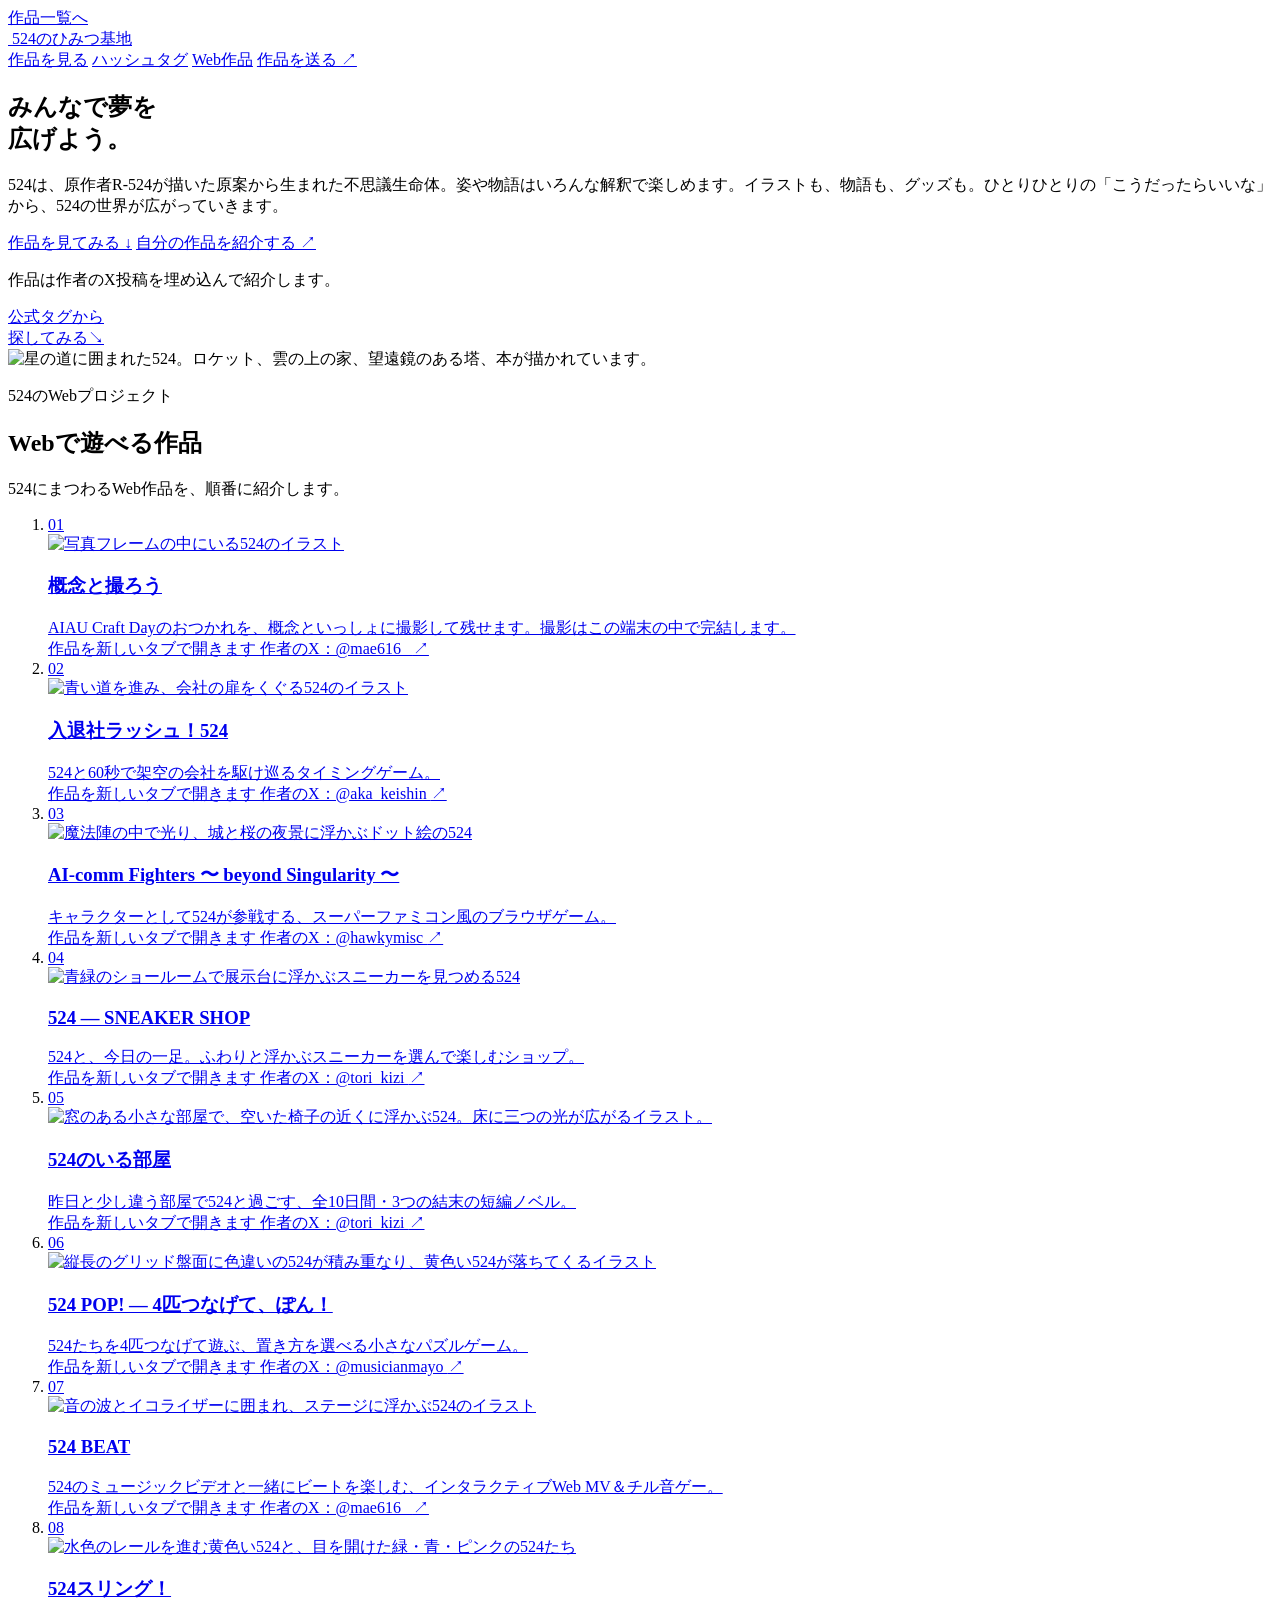
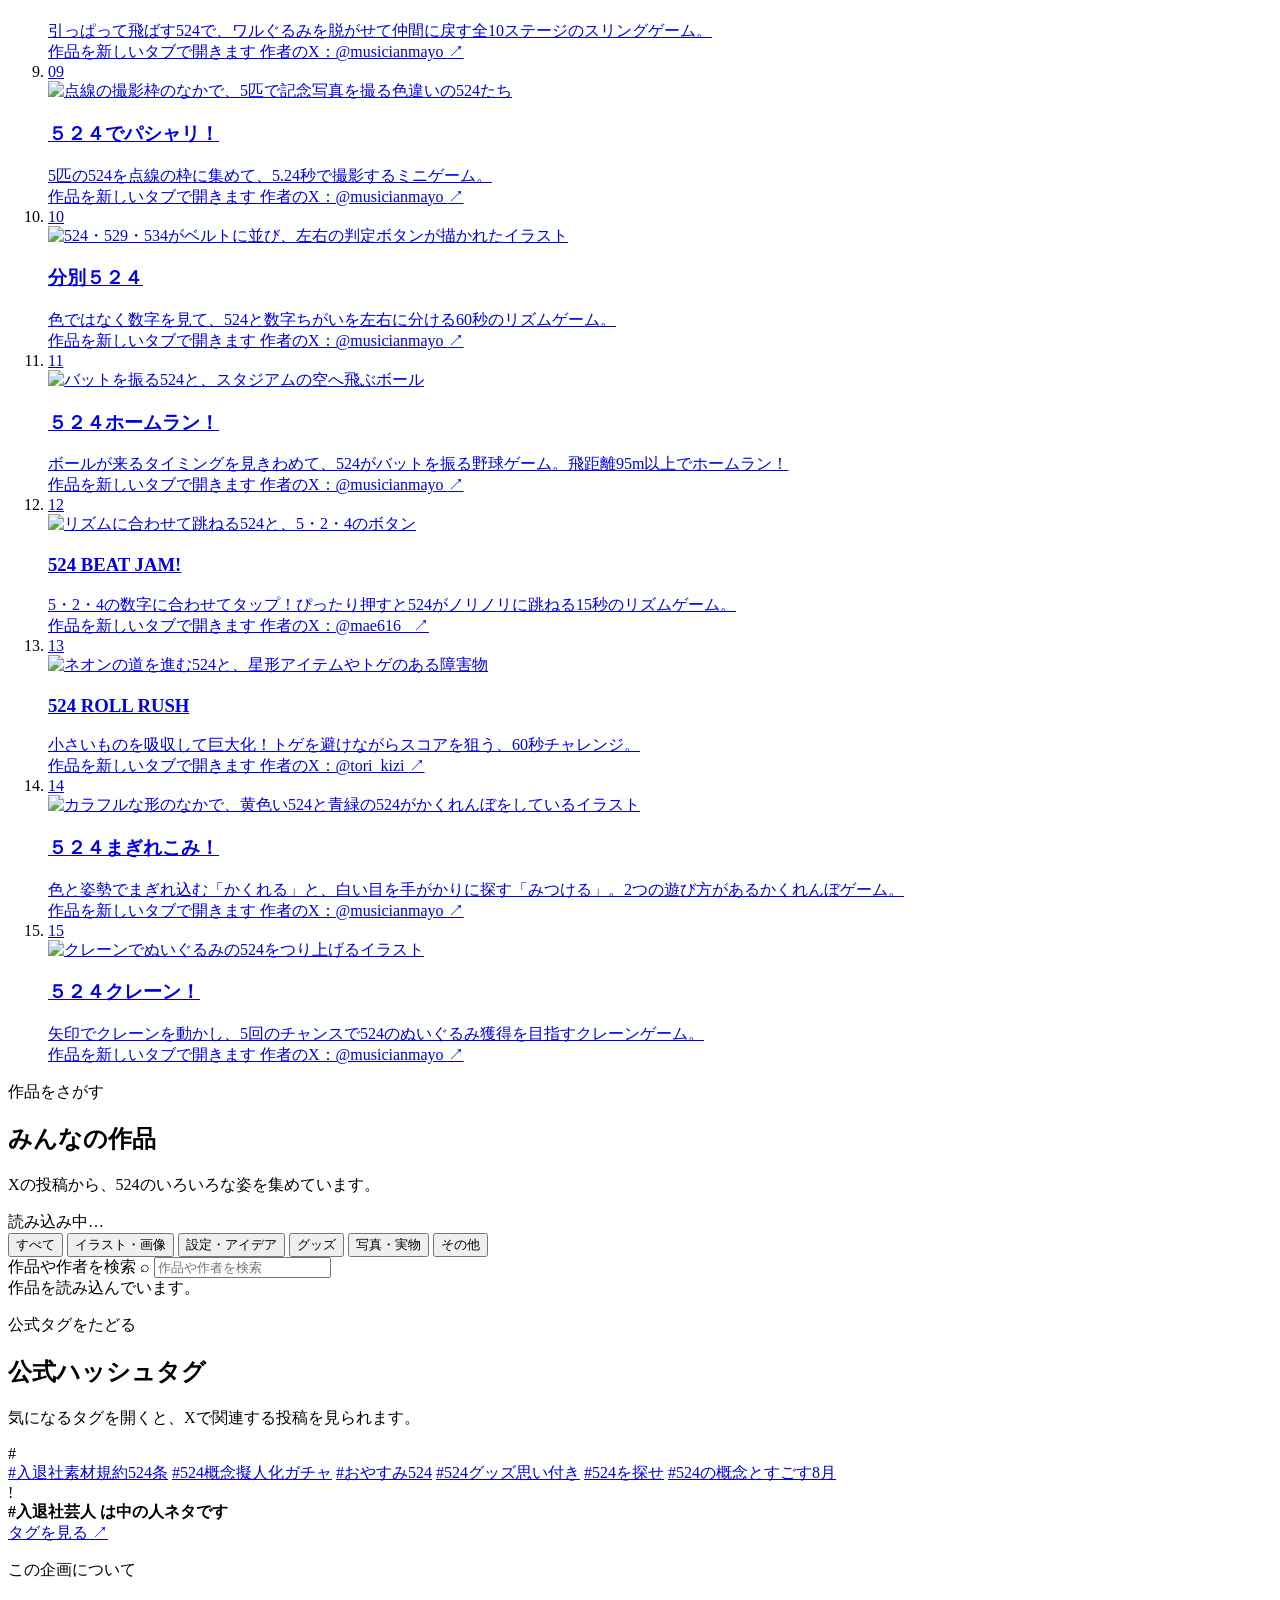
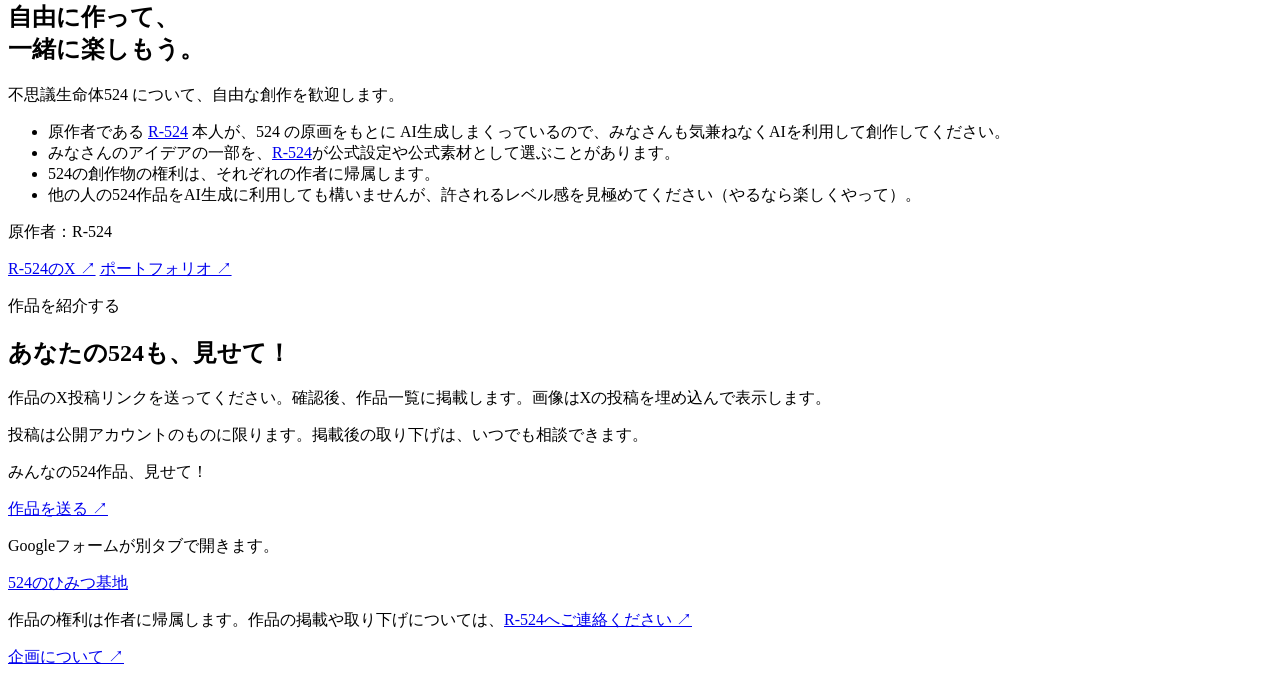
==== site/index.html @ d1b77f39 "Publish all 121 works and render official X embeds" ====
<!doctype html>
<html lang="ja">
  <head>
    <meta charset="utf-8" />
    <meta name="viewport" content="width=device-width, initial-scale=1" />
    <meta name="theme-color" content="#fff9ed" />
    <meta name="description" content="524のひみつ基地。みんなの創作やアイデアが集まり、524の世界が広がる場所です。" />
    <meta property="og:type" content="website" />
    <meta property="og:site_name" content="524のひみつ基地" />
    <meta property="og:title" content="524のひみつ基地" />
    <meta property="og:description" content="524のひみつ基地。みんなの創作やアイデアが集まり、524の世界が広がる場所です。" />
    <meta property="og:url" content="https://524-open-character-project.pages.dev/" />
    <meta property="og:image" content="https://524-open-character-project.pages.dev/assets/og-524-dreams-left-space-no-frame.png" />
    <meta property="og:image:type" content="image/png" />
    <meta property="og:image:width" content="1734" />
    <meta property="og:image:height" content="907" />
    <meta property="og:image:alt" content="左側に星の道と524、夢の小物を集め、右側に水色の余白をあけた横長のイラスト。" />
    <meta name="twitter:card" content="summary_large_image" />
    <meta name="twitter:title" content="524のひみつ基地" />
    <meta name="twitter:description" content="524のひみつ基地。みんなの創作やアイデアが集まり、524の世界が広がる場所です。" />
    <meta name="twitter:image" content="https://524-open-character-project.pages.dev/assets/og-524-dreams-left-space-no-frame.png" />
    <meta name="twitter:image:alt" content="左側に星の道と524、夢の小物を集め、右側に水色の余白をあけた横長のイラスト。" />
    <title>524のひみつ基地</title>
    <link rel="icon" type="image/png" href="/assets/favicon-524.png" />
    <link rel="preconnect" href="https://platform.twitter.com" />
    <link rel="stylesheet" href="/styles.css?v=x-embeds-20261120" />
    <script src="/app.js?v=community-works-embeds-20261120" defer></script>
  </head>
  <body>
    <a class="skip-link" href="#works">作品一覧へ</a>
    <header class="site-header">
      <a class="brand" href="#top" aria-label="524のひみつ基地 トップ">
        <img class="brand-icon" src="/assets/favicon-524.png" alt="" />
        <span class="brand-name">524のひみつ基地</span>
      </a>
      <nav class="main-nav" aria-label="メインナビゲーション">
        <a href="#works">作品を見る</a>
        <a href="#hashtags">ハッシュタグ</a>
        <a href="#projects">Web作品</a>
        <a class="nav-submit" href="#submit">作品を送る <span aria-hidden="true">↗</span></a>
      </nav>
    </header>

    <main id="top">
      <section class="hero" aria-labelledby="hero-title">
        <div class="hero-copy">
          <h1 id="hero-title">みんなで夢を<br /><span>広げよう。</span></h1>
          <p class="hero-intro">524は、原作者R-524が描いた原案から生まれた不思議生命体。姿や物語はいろんな解釈で楽しめます。イラストも、物語も、グッズも。ひとりひとりの「こうだったらいいな」から、524の世界が広がっていきます。</p>
          <div class="hero-actions">
            <a class="button button-primary" href="#works">作品を見てみる <span aria-hidden="true">↓</span></a>
            <a class="text-link" href="#submit">自分の作品を紹介する <span aria-hidden="true">↗</span></a>
          </div>
          <p class="hero-footnote">作品は作者のX投稿を埋め込んで紹介します。</p>
          <a class="hero-sticker" href="#hashtags"><span>公式タグから<br />探してみる</span><span class="sticker-arrow" aria-hidden="true">↘</span></a>
        </div>
        <div class="hero-art">
          <div class="art-frame"><img src="/assets/524-dreams.png" alt="星の道に囲まれた524。ロケット、雲の上の家、望遠鏡のある塔、本が描かれています。" /></div>
        </div>
      </section>

      <section class="project-section section-wrap" id="projects" aria-labelledby="projects-title">
        <div class="section-heading">
          <div>
            <p class="section-kicker">524のWebプロジェクト</p>
            <h2 id="projects-title">Webで遊べる作品</h2>
            <p class="section-description">524にまつわるWeb作品を、順番に紹介します。</p>
          </div>
        </div>
        <ol class="project-grid">
          <li>
            <article class="project-card">
              <a class="project-card-main" href="https://aiau-craft-day.vercel.app/" target="_blank" rel="noopener noreferrer">
                <span class="project-card-top"><span class="project-number" aria-hidden="true">01</span></span>
                <div class="project-card-photo">
                  <img class="project-card-image" src="/assets/project-card-01-concept-camera.png" width="1734" height="907" alt="写真フレームの中にいる524のイラスト" loading="lazy" decoding="async" />
                  <div class="project-card-label"><h3>概念と撮ろう</h3></div>
                </div>
                <div class="project-card-copy">
                  <span class="project-description">AIAU Craft Dayのおつかれを、概念といっしょに撮影して残せます。撮影はこの端末の中で完結します。</span>
                </div>
                <span class="visually-hidden">作品を新しいタブで開きます</span>
              </a>
              <a class="project-author" href="https://x.com/mae616_" target="_blank" rel="noopener noreferrer">作者のX：@mae616_ <span aria-hidden="true">↗</span></a>
            </article>
          </li>
          <li>
            <article class="project-card">
              <a class="project-card-main" href="https://nyutai-rush-524.aka-keishin.chatgpt.site/" target="_blank" rel="noopener noreferrer">
                <span class="project-card-top"><span class="project-number" aria-hidden="true">02</span></span>
                <div class="project-card-photo">
                  <img class="project-card-image" src="/assets/project-card-02-career-rush.png" width="1733" height="907" alt="青い道を進み、会社の扉をくぐる524のイラスト" loading="lazy" decoding="async" />
                  <div class="project-card-label"><h3>入退社ラッシュ！524</h3></div>
                </div>
                <div class="project-card-copy">
                  <span class="project-description">524と60秒で架空の会社を駆け巡るタイミングゲーム。</span>
                </div>
                <span class="visually-hidden">作品を新しいタブで開きます</span>
              </a>
              <a class="project-author" href="https://x.com/aka_keishin" target="_blank" rel="noopener noreferrer">作者のX：@aka_keishin <span aria-hidden="true">↗</span></a>
            </article>
          </li>
          <li>
            <article class="project-card">
              <a class="project-card-main" href="https://hawkymisc.github.io/ai-comm-fighters/" target="_blank" rel="noopener noreferrer">
                <span class="project-card-top"><span class="project-number" aria-hidden="true">03</span></span>
                <div class="project-card-photo">
                  <img class="project-card-image" src="/assets/project-card-03-ai-comm-fighters.png" width="1734" height="907" alt="魔法陣の中で光り、城と桜の夜景に浮かぶドット絵の524" loading="lazy" decoding="async" />
                  <div class="project-card-label"><h3>AI-comm Fighters 〜 beyond Singularity 〜</h3></div>
                </div>
                <div class="project-card-copy">
                  <span class="project-description">キャラクターとして524が参戦する、スーパーファミコン風のブラウザゲーム。</span>
                </div>
                <span class="visually-hidden">作品を新しいタブで開きます</span>
              </a>
              <a class="project-author" href="https://x.com/hawkymisc" target="_blank" rel="noopener noreferrer">作者のX：@hawkymisc <span aria-hidden="true">↗</span></a>
            </article>
          </li>
          <li>
            <article class="project-card">
              <a class="project-card-main" href="https://spacey-524-sneaker-shop.torikizi.chatgpt.site/" target="_blank" rel="noopener noreferrer">
                <span class="project-card-top"><span class="project-number" aria-hidden="true">04</span></span>
                <div class="project-card-photo">
                  <img class="project-card-image" src="/assets/project-card-04-sneaker-shop.png" width="1734" height="907" alt="青緑のショールームで展示台に浮かぶスニーカーを見つめる524" loading="lazy" decoding="async" />
                  <div class="project-card-label"><h3>524 — SNEAKER SHOP</h3></div>
                </div>
                <div class="project-card-copy">
                  <span class="project-description">524と、今日の一足。ふわりと浮かぶスニーカーを選んで楽しむショップ。</span>
                </div>
                <span class="visually-hidden">作品を新しいタブで開きます</span>
              </a>
              <a class="project-author" href="https://x.com/tori_kizi" target="_blank" rel="noopener noreferrer">作者のX：@tori_kizi <span aria-hidden="true">↗</span></a>
            </article>
          </li>
          <li>
            <article class="project-card">
              <a class="project-card-main" href="https://room-524.torikizi.chatgpt.site/" target="_blank" rel="noopener noreferrer">
                <span class="project-card-top"><span class="project-number" aria-hidden="true">05</span></span>
                <div class="project-card-photo">
                  <img class="project-card-image" src="/assets/project-card-05-room-524.png" width="1734" height="907" alt="窓のある小さな部屋で、空いた椅子の近くに浮かぶ524。床に三つの光が広がるイラスト。" loading="lazy" decoding="async" />
                  <div class="project-card-label"><h3>524のいる部屋</h3></div>
                </div>
                <div class="project-card-copy">
                  <span class="project-description">昨日と少し違う部屋で524と過ごす、全10日間・3つの結末の短編ノベル。</span>
                </div>
                <span class="visually-hidden">作品を新しいタブで開きます</span>
              </a>
              <a class="project-author" href="https://x.com/tori_kizi" target="_blank" rel="noopener noreferrer">作者のX：@tori_kizi <span aria-hidden="true">↗</span></a>
            </article>
          </li>
          <li>
            <article class="project-card">
              <a class="project-card-main" href="https://mayonaka-ratori.github.io/524pop-play/" target="_blank" rel="noopener noreferrer">
                <span class="project-card-top"><span class="project-number" aria-hidden="true">06</span></span>
                <div class="project-card-photo">
                  <img class="project-card-image" src="/assets/project-card-06-pop-play-ponpon.png" width="1734" height="907" alt="縦長のグリッド盤面に色違いの524が積み重なり、黄色い524が落ちてくるイラスト" loading="lazy" decoding="async" />
                  <div class="project-card-label"><h3>524 POP! — 4匹つなげて、ぽん！</h3></div>
                </div>
                <div class="project-card-copy">
                  <span class="project-description">524たちを4匹つなげて遊ぶ、置き方を選べる小さなパズルゲーム。</span>
                </div>
                <span class="visually-hidden">作品を新しいタブで開きます</span>
              </a>
              <a class="project-author" href="https://x.com/musicianmayo" target="_blank" rel="noopener noreferrer">作者のX：@musicianmayo <span aria-hidden="true">↗</span></a>
            </article>
          </li>
          <li>
            <article class="project-card">
              <a class="project-card-main" href="https://mae616.github.io/524-web-mv/" target="_blank" rel="noopener noreferrer">
                <span class="project-card-top"><span class="project-number" aria-hidden="true">07</span></span>
                <div class="project-card-photo">
                  <img class="project-card-image" src="/assets/project-card-07-beat.png" width="1733" height="907" alt="音の波とイコライザーに囲まれ、ステージに浮かぶ524のイラスト" loading="lazy" decoding="async" />
                  <div class="project-card-label"><h3>524 BEAT</h3></div>
                </div>
                <div class="project-card-copy">
                  <span class="project-description">524のミュージックビデオと一緒にビートを楽しむ、インタラクティブWeb MV＆チル音ゲー。</span>
                </div>
                <span class="visually-hidden">作品を新しいタブで開きます</span>
              </a>
              <a class="project-author" href="https://x.com/mae616_" target="_blank" rel="noopener noreferrer">作者のX：@mae616_ <span aria-hidden="true">↗</span></a>
            </article>
          </li>
          <li>
            <article class="project-card">
              <a class="project-card-main" href="https://mayonaka-ratori.github.io/524pop-play/sling.html" target="_blank" rel="noopener noreferrer">
                <span class="project-card-top"><span class="project-number" aria-hidden="true">08</span></span>
                <div class="project-card-photo">
                  <img class="project-card-image" src="/assets/project-card-08-sling-selected.png" width="1733" height="907" alt="水色のレールを進む黄色い524と、目を開けた緑・青・ピンクの524たち" loading="lazy" decoding="async" />
                  <div class="project-card-label"><h3>524スリング！</h3></div>
                </div>
                <div class="project-card-copy">
                  <span class="project-description">引っぱって飛ばす524で、ワルぐるみを脱がせて仲間に戻す全10ステージのスリングゲーム。</span>
                </div>
                <span class="visually-hidden">作品を新しいタブで開きます</span>
              </a>
              <a class="project-author" href="https://x.com/musicianmayo" target="_blank" rel="noopener noreferrer">作者のX：@musicianmayo <span aria-hidden="true">↗</span></a>
            </article>
          </li>
          <li>
            <article class="project-card">
              <a class="project-card-main" href="https://mayonaka-ratori.github.io/524pop-play/cheese.html" target="_blank" rel="noopener noreferrer">
                <span class="project-card-top"><span class="project-number" aria-hidden="true">09</span></span>
                <div class="project-card-photo">
                  <img class="project-card-image" src="/assets/project-card-09-cheese.png" width="1733" height="907" alt="点線の撮影枠のなかで、5匹で記念写真を撮る色違いの524たち" loading="lazy" decoding="async" />
                  <div class="project-card-label"><h3>５２４でパシャリ！</h3></div>
                </div>
                <div class="project-card-copy">
                  <span class="project-description">5匹の524を点線の枠に集めて、5.24秒で撮影するミニゲーム。</span>
                </div>
                <span class="visually-hidden">作品を新しいタブで開きます</span>
              </a>
              <a class="project-author" href="https://x.com/musicianmayo" target="_blank" rel="noopener noreferrer">作者のX：@musicianmayo <span aria-hidden="true">↗</span></a>
            </article>
          </li>
          <li>
            <article class="project-card">
              <a class="project-card-main" href="https://mayonaka-ratori.github.io/524pop-play/bunbetsu.html" target="_blank" rel="noopener noreferrer">
                <span class="project-card-top"><span class="project-number" aria-hidden="true">10</span></span>
                <div class="project-card-photo">
                  <img class="project-card-image" src="/assets/project-card-10-bunbetsu-gameplay.png" width="1733" height="908" alt="524・529・534がベルトに並び、左右の判定ボタンが描かれたイラスト" loading="lazy" decoding="async" />
                  <div class="project-card-label"><h3>分別５２４</h3></div>
                </div>
                <div class="project-card-copy">
                  <span class="project-description">色ではなく数字を見て、524と数字ちがいを左右に分ける60秒のリズムゲーム。</span>
                </div>
                <span class="visually-hidden">作品を新しいタブで開きます</span>
              </a>
              <a class="project-author" href="https://x.com/musicianmayo" target="_blank" rel="noopener noreferrer">作者のX：@musicianmayo <span aria-hidden="true">↗</span></a>
            </article>
          </li>
          <li>
            <article class="project-card">
              <a class="project-card-main" href="https://mayonaka-ratori.github.io/524pop-play/homerun.html" target="_blank" rel="noopener noreferrer">
                <span class="project-card-top"><span class="project-number" aria-hidden="true">11</span></span>
                <div class="project-card-photo">
                  <img class="project-card-image" src="/assets/project-card-11-homerun.png" width="1733" height="907" alt="バットを振る524と、スタジアムの空へ飛ぶボール" loading="lazy" decoding="async" />
                  <div class="project-card-label"><h3>５２４ホームラン！</h3></div>
                </div>
                <div class="project-card-copy">
                  <span class="project-description">ボールが来るタイミングを見きわめて、524がバットを振る野球ゲーム。飛距離95m以上でホームラン！</span>
                </div>
                <span class="visually-hidden">作品を新しいタブで開きます</span>
              </a>
              <a class="project-author" href="https://x.com/musicianmayo" target="_blank" rel="noopener noreferrer">作者のX：@musicianmayo <span aria-hidden="true">↗</span></a>
            </article>
          </li>
          <li>
            <article class="project-card">
              <a class="project-card-main" href="https://five-two-four-beat-jam.mae616.chatgpt.site/" target="_blank" rel="noopener noreferrer">
                <span class="project-card-top"><span class="project-number" aria-hidden="true">12</span></span>
                <div class="project-card-photo">
                  <img class="project-card-image" src="/assets/project-card-12-beat-jam.png" width="1733" height="907" alt="リズムに合わせて跳ねる524と、5・2・4のボタン" loading="lazy" decoding="async" />
                  <div class="project-card-label"><h3>524 BEAT JAM!</h3></div>
                </div>
                <div class="project-card-copy">
                  <span class="project-description">5・2・4の数字に合わせてタップ！ぴったり押すと524がノリノリに跳ねる15秒のリズムゲーム。</span>
                </div>
                <span class="visually-hidden">作品を新しいタブで開きます</span>
              </a>
              <a class="project-author" href="https://x.com/mae616_" target="_blank" rel="noopener noreferrer">作者のX：@mae616_ <span aria-hidden="true">↗</span></a>
            </article>
          </li>
          <li>
            <article class="project-card">
              <a class="project-card-main" href="https://roll-rush-60.torikizi.chatgpt.site/" target="_blank" rel="noopener noreferrer">
                <span class="project-card-top"><span class="project-number" aria-hidden="true">13</span></span>
                <div class="project-card-photo">
                  <img class="project-card-image" src="/assets/project-card-13-roll-rush.png?v=canonical-20261005-3" width="1672" height="941" alt="ネオンの道を進む524と、星形アイテムやトゲのある障害物" loading="lazy" decoding="async" />
                  <div class="project-card-label"><h3>524 ROLL RUSH</h3></div>
                </div>
                <div class="project-card-copy">
                  <span class="project-description">小さいものを吸収して巨大化！トゲを避けながらスコアを狙う、60秒チャレンジ。</span>
                </div>
                <span class="visually-hidden">作品を新しいタブで開きます</span>
              </a>
              <a class="project-author" href="https://x.com/tori_kizi" target="_blank" rel="noopener noreferrer">作者のX：@tori_kizi <span aria-hidden="true">↗</span></a>
            </article>
          </li>
          <li>
            <article class="project-card">
              <a class="project-card-main" href="https://mayonaka-ratori.github.io/524pop-play/magirekomi.html" target="_blank" rel="noopener noreferrer">
                <span class="project-card-top"><span class="project-number" aria-hidden="true">14</span></span>
                <div class="project-card-photo">
                  <img class="project-card-image" src="/assets/project-card-14-magirekomi.png" width="1672" height="941" alt="カラフルな形のなかで、黄色い524と青緑の524がかくれんぼをしているイラスト" loading="lazy" decoding="async" />
                  <div class="project-card-label"><h3>５２４まぎれこみ！</h3></div>
                </div>
                <div class="project-card-copy">
                  <span class="project-description">色と姿勢でまぎれ込む「かくれる」と、白い目を手がかりに探す「みつける」。2つの遊び方があるかくれんぼゲーム。</span>
                </div>
                <span class="visually-hidden">作品を新しいタブで開きます</span>
              </a>
              <a class="project-author" href="https://x.com/musicianmayo" target="_blank" rel="noopener noreferrer">作者のX：@musicianmayo <span aria-hidden="true">↗</span></a>
            </article>
          </li>
          <li>
            <article class="project-card">
              <a class="project-card-main" href="https://mayonaka-ratori.github.io/524pop-play/crane.html" target="_blank" rel="noopener noreferrer">
                <span class="project-card-top"><span class="project-number" aria-hidden="true">15</span></span>
                <div class="project-card-photo">
                  <img class="project-card-image" src="/assets/project-card-15-crane.png" width="1733" height="908" alt="クレーンでぬいぐるみの524をつり上げるイラスト" loading="lazy" decoding="async" />
                  <div class="project-card-label"><h3>５２４クレーン！</h3></div>
                </div>
                <div class="project-card-copy">
                  <span class="project-description">矢印でクレーンを動かし、5回のチャンスで524のぬいぐるみ獲得を目指すクレーンゲーム。</span>
                </div>
                <span class="visually-hidden">作品を新しいタブで開きます</span>
              </a>
              <a class="project-author" href="https://x.com/musicianmayo" target="_blank" rel="noopener noreferrer">作者のX：@musicianmayo <span aria-hidden="true">↗</span></a>
            </article>
          </li>
        </ol>
      </section>

      <section class="works-section section-wrap" id="works" aria-labelledby="works-title">
        <div class="section-heading">
          <div>
            <p class="section-kicker">作品をさがす</p>
            <h2 id="works-title">みんなの作品</h2>
            <p class="section-description">Xの投稿から、524のいろいろな姿を集めています。</p>
          </div>
          <span class="count-badge" id="works-count" aria-live="polite">読み込み中…</span>
        </div>

        <div class="gallery-tools">
          <div class="filter-list" id="category-filters" role="group" aria-label="作品の種類で絞り込む">
            <button class="filter-chip is-active" type="button" data-category="すべて" aria-pressed="true">すべて</button>
            <button class="filter-chip" type="button" data-category="イラスト・画像" aria-pressed="false">イラスト・画像</button>
            <button class="filter-chip" type="button" data-category="設定・アイデア" aria-pressed="false">設定・アイデア</button>
            <button class="filter-chip" type="button" data-category="グッズ" aria-pressed="false">グッズ</button>
            <button class="filter-chip" type="button" data-category="写真・実物" aria-pressed="false">写真・実物</button>
            <button class="filter-chip" type="button" data-category="その他" aria-pressed="false">その他</button>
          </div>
          <label class="search-box">
            <span class="visually-hidden">作品や作者を検索</span>
            <span class="search-icon" aria-hidden="true">⌕</span>
            <input id="work-search" type="search" placeholder="作品や作者を検索" autocomplete="off" />
          </label>
        </div>

        <div class="gallery-status" id="gallery-status" role="status" aria-live="polite">作品を読み込んでいます。</div>
        <div class="works-grid" id="works-grid" aria-busy="true"></div>
        <button class="button button-secondary more-button" id="load-more" type="button" hidden>もっと見る <span aria-hidden="true">↓</span></button>
      </section>

      <section class="hashtag-section section-wrap" id="hashtags" aria-labelledby="hashtags-title">
        <div class="section-heading hashtag-heading">
          <div>
            <p class="section-kicker">公式タグをたどる</p>
            <h2 id="hashtags-title">公式ハッシュタグ</h2>
            <p class="section-description">気になるタグを開くと、Xで関連する投稿を見られます。</p>
          </div>
          <span class="hashtag-doodle" aria-hidden="true">#</span>
        </div>
        <div class="hashtag-grid">
          <a class="hashtag-card hashtag-card--cyan" href="https://x.com/hashtag/%E5%85%A5%E9%80%80%E7%A4%BE%E7%B4%A0%E6%9D%90%E8%A6%8F%E7%B4%84524%E6%9D%A1" target="_blank" rel="noopener noreferrer"><span class="tag-symbol">#</span><span>入退社素材規約524条</span></a>
          <a class="hashtag-card hashtag-card--yellow" href="https://x.com/hashtag/524%E6%A6%82%E5%BF%B5%E6%93%AC%E4%BA%BA%E5%8C%96%E3%82%AC%E3%83%81%E3%83%A3" target="_blank" rel="noopener noreferrer"><span class="tag-symbol">#</span><span>524概念擬人化ガチャ</span></a>
          <a class="hashtag-card hashtag-card--cyan" href="https://x.com/hashtag/%E3%81%8A%E3%82%84%E3%81%99%E3%81%BF524" target="_blank" rel="noopener noreferrer"><span class="tag-symbol">#</span><span>おやすみ524</span></a>
          <a class="hashtag-card hashtag-card--yellow" href="https://x.com/hashtag/524%E3%82%B0%E3%83%83%E3%82%BA%E6%80%9D%E3%81%84%E4%BB%98%E3%81%8D" target="_blank" rel="noopener noreferrer"><span class="tag-symbol">#</span><span>524グッズ思い付き</span></a>
          <a class="hashtag-card hashtag-card--cyan" href="https://x.com/hashtag/524%E3%82%92%E6%8E%A2%E3%81%9B" target="_blank" rel="noopener noreferrer"><span class="tag-symbol">#</span><span>524を探せ</span></a>
          <a class="hashtag-card hashtag-card--yellow" href="https://x.com/hashtag/524%E3%81%AE%E6%A6%82%E5%BF%B5%E3%81%A8%E3%81%99%E3%81%94%E3%81%998%E6%9C%88" target="_blank" rel="noopener noreferrer"><span class="tag-symbol">#</span><span>524の概念とすごす8月</span></a>
        </div>

        <aside class="inside-joke-note">
          <span class="note-icon" aria-hidden="true">!</span>
          <div><strong>#入退社芸人 は中の人ネタです</strong></div>
          <a href="https://x.com/hashtag/%E5%85%A5%E9%80%80%E7%A4%BE%E8%8A%B8%E4%BA%BA" target="_blank" rel="noopener noreferrer">タグを見る ↗</a>
        </aside>
      </section>

      <section class="about-section" aria-labelledby="about-title">
        <div class="about-inner section-wrap">
          <div class="about-heading">
            <p class="section-kicker">この企画について</p>
            <h2 id="about-title">自由に作って、<br /><span>一緒に楽しもう。</span></h2>
          </div>
          <div class="about-copy">
            <p>不思議生命体524 について、自由な創作を歓迎します。</p>
            <ul>
              <li>原作者である <a href="https://x.com/R5ni4" target="_blank" rel="noopener noreferrer">R-524</a> 本人が、524 の原画をもとに AI生成しまくっているので、みなさんも気兼ねなくAIを利用して創作してください。</li>
              <li>みなさんのアイデアの一部を、<a href="https://x.com/R5ni4" target="_blank" rel="noopener noreferrer">R-524</a>が公式設定や公式素材として選ぶことがあります。</li>
              <li>524の創作物の権利は、それぞれの作者に帰属します。</li>
              <li>他の人の524作品をAI生成に利用しても構いませんが、許されるレベル感を見極めてください（やるなら楽しくやって）。</li>
            </ul>
            <p class="about-credit">原作者：R-524</p>
            <nav class="about-author-links" aria-label="R-524のリンク">
              <a href="https://x.com/R5ni4" target="_blank" rel="noopener noreferrer">R-524のX ↗</a>
              <a href="https://portfolio.r524.workers.dev/" target="_blank" rel="noopener noreferrer">ポートフォリオ ↗</a>
            </nav>
          </div>
        </div>
      </section>

      <section class="submit-section section-wrap" id="submit" aria-labelledby="submit-title">
        <div class="submit-card">
          <div class="submit-copy">
            <p class="section-kicker">作品を紹介する</p>
            <h2 id="submit-title">あなたの524も、見せて！</h2>
            <p>作品のX投稿リンクを送ってください。確認後、作品一覧に掲載します。画像はXの投稿を埋め込んで表示します。</p>
            <p class="submit-small">投稿は公開アカウントのものに限ります。掲載後の取り下げは、いつでも相談できます。</p>
          </div>
          <div class="submit-link-panel">
            <p class="submit-link-kicker">みんなの524作品、見せて！</p>
            <a class="button button-primary submit-form-link" href="https://docs.google.com/forms/d/e/1FAIpQLScec25kl89inuHWR14XO9As3jUtGnJlNSGd4OKCPByAnQi8dw/viewform" target="_blank" rel="noopener noreferrer">作品を送る <span aria-hidden="true">↗</span></a>
            <p class="submit-link-note">Googleフォームが別タブで開きます。</p>
          </div>
        </div>
      </section>
    </main>

    <footer class="site-footer">
      <a class="footer-brand" href="#top"><img class="brand-icon" src="/assets/favicon-524.png" alt="" /><span>524のひみつ基地</span></a>
      <p>作品の権利は作者に帰属します。作品の掲載や取り下げについては、<a href="https://x.com/R5ni4" target="_blank" rel="noopener noreferrer">R-524へご連絡ください ↗</a></p>
      <a class="footer-source" href="https://github.com/5Ni4/524-open-character-project" target="_blank" rel="noopener noreferrer">企画について ↗</a>
    </footer>
  </body>
</html>
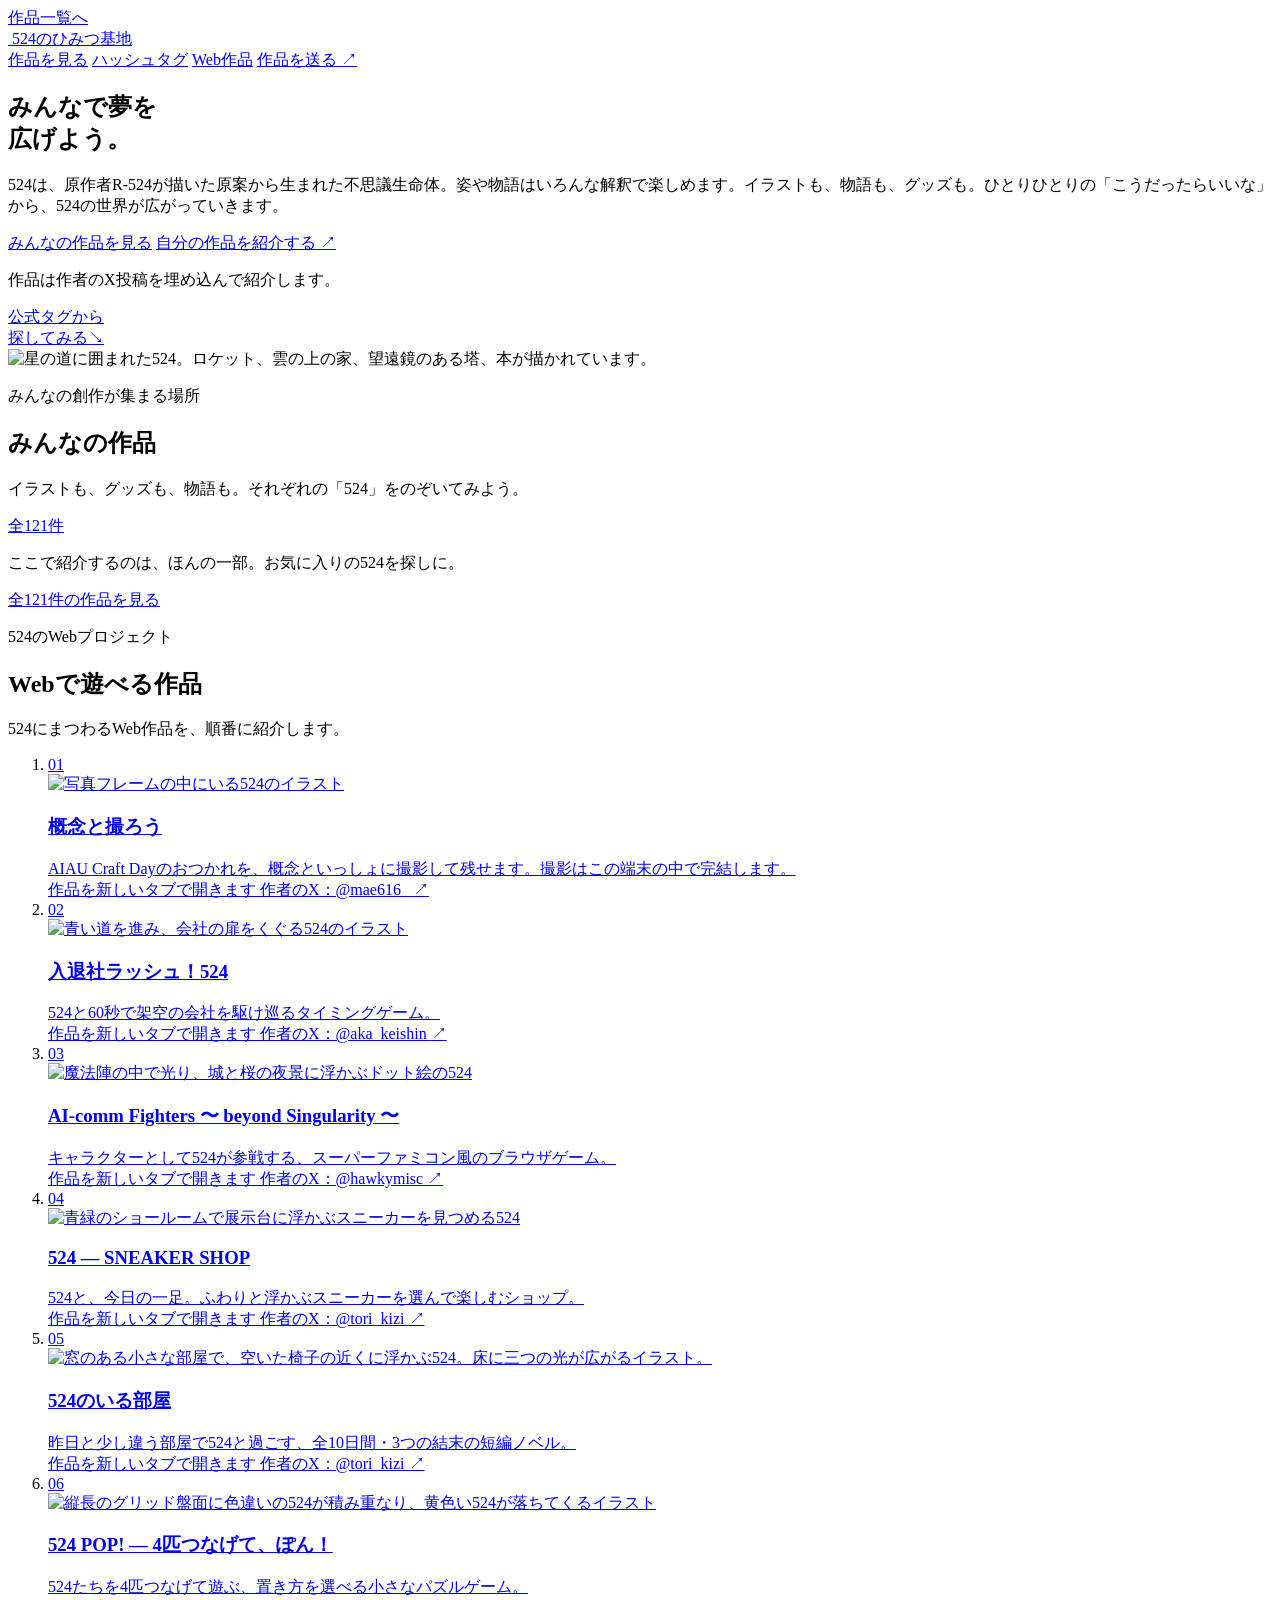
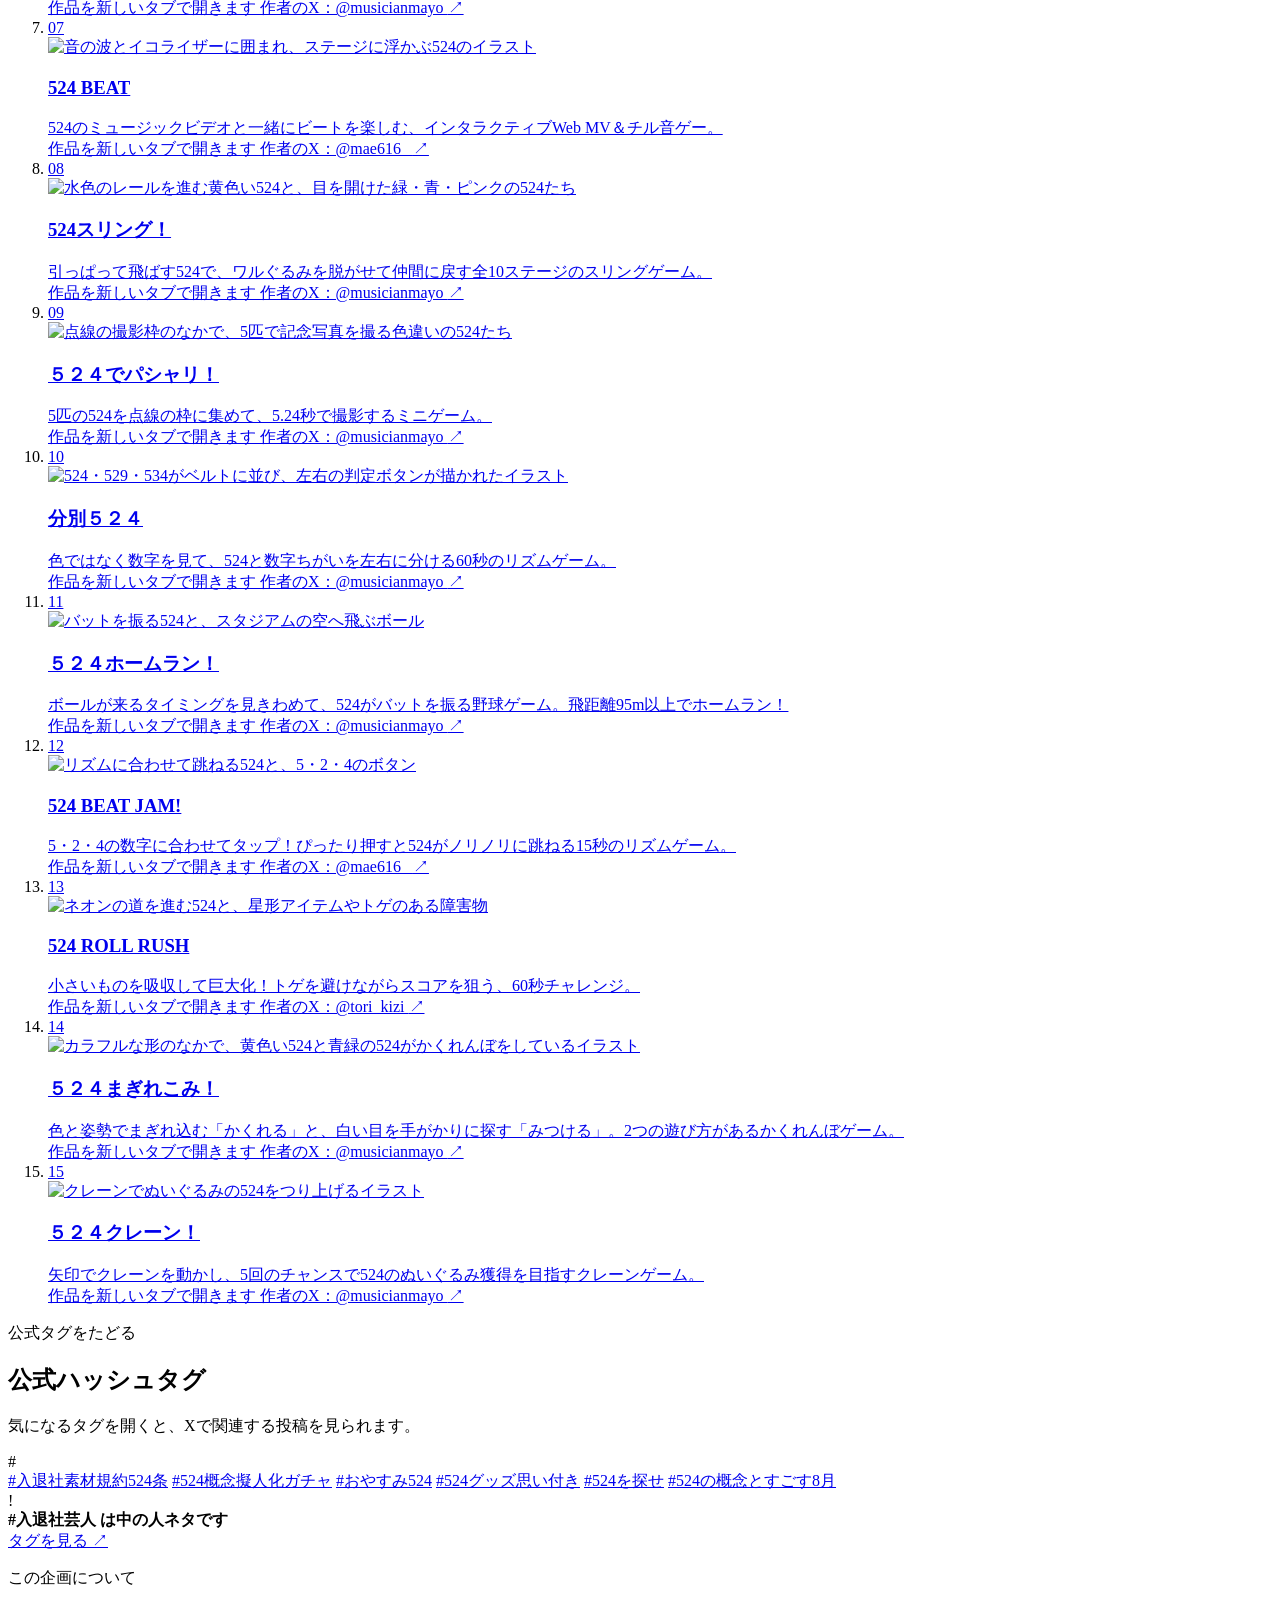
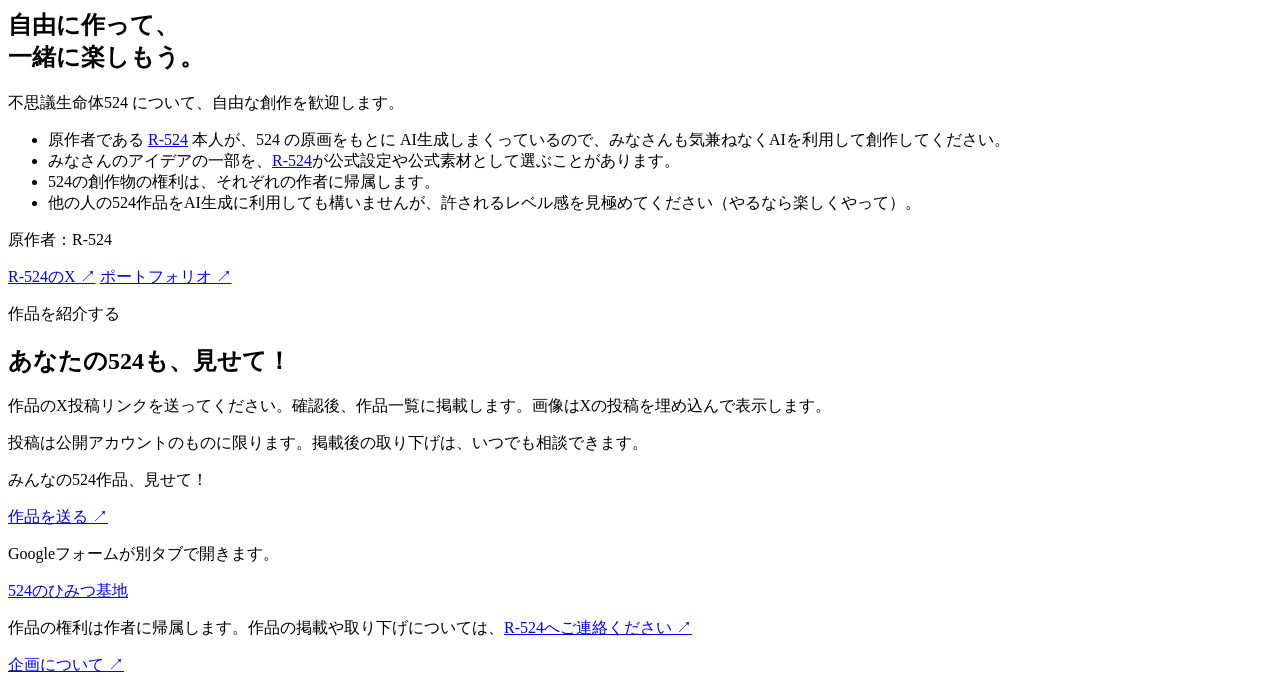
==== commit a225a7d7: "Move the complete gallery to its own page with top-page previews" ====
--- a/site/index.html
+++ b/site/index.html
@@ -23,8 +23,8 @@
     <title>524のひみつ基地</title>
     <link rel="icon" type="image/png" href="/assets/favicon-524.png" />
     <link rel="preconnect" href="https://platform.twitter.com" />
-    <link rel="stylesheet" href="/styles.css?v=x-embeds-20261120" />
-    <script src="/app.js?v=community-works-embeds-20261120" defer></script>
+    <link rel="stylesheet" href="/styles.css?v=gallery-20261120" />
+    <script src="/app.js?v=community-gallery-20261120" defer></script>
   </head>
   <body>
     <a class="skip-link" href="#works">作品一覧へ</a>
@@ -34,7 +34,7 @@
         <span class="brand-name">524のひみつ基地</span>
       </a>
       <nav class="main-nav" aria-label="メインナビゲーション">
-        <a href="#works">作品を見る</a>
+        <a href="/works/">作品を見る</a>
         <a href="#hashtags">ハッシュタグ</a>
         <a href="#projects">Web作品</a>
         <a class="nav-submit" href="#submit">作品を送る <span aria-hidden="true">↗</span></a>
@@ -47,7 +47,7 @@
           <h1 id="hero-title">みんなで夢を<br /><span>広げよう。</span></h1>
           <p class="hero-intro">524は、原作者R-524が描いた原案から生まれた不思議生命体。姿や物語はいろんな解釈で楽しめます。イラストも、物語も、グッズも。ひとりひとりの「こうだったらいいな」から、524の世界が広がっていきます。</p>
           <div class="hero-actions">
-            <a class="button button-primary" href="#works">作品を見てみる <span aria-hidden="true">↓</span></a>
+            <a class="button button-primary" href="/works/">みんなの作品を見る</a>
             <a class="text-link" href="#submit">自分の作品を紹介する <span aria-hidden="true">↗</span></a>
           </div>
           <p class="hero-footnote">作品は作者のX投稿を埋め込んで紹介します。</p>
@@ -55,6 +55,24 @@
         </div>
         <div class="hero-art">
           <div class="art-frame"><img src="/assets/524-dreams.png" alt="星の道に囲まれた524。ロケット、雲の上の家、望遠鏡のある塔、本が描かれています。" /></div>
+        </div>
+      </section>
+
+      <section class="works-section works-preview section-wrap" id="works" aria-labelledby="works-title">
+        <div class="section-heading">
+          <div>
+            <p class="section-kicker">みんなの創作が集まる場所</p>
+            <h2 id="works-title">みんなの作品</h2>
+            <p class="section-description">イラストも、グッズも、物語も。それぞれの「524」をのぞいてみよう。</p>
+          </div>
+          <a class="count-badge" id="works-count" href="/works/" aria-live="polite">全121件</a>
+        </div>
+        <div class="gallery-category-links" id="category-links" aria-label="作品の種類から探す"></div>
+        <div class="gallery-status" id="gallery-status" role="status" aria-live="polite"></div>
+        <div class="works-grid" id="works-grid" data-mode="preview" aria-busy="true"></div>
+        <div class="gallery-preview-footer">
+          <p>ここで紹介するのは、ほんの一部。お気に入りの524を探しに。</p>
+          <a class="button button-primary" href="/works/">全<span data-works-total>121</span>件の作品を見る</a>
         </div>
       </section>
 
@@ -310,36 +328,7 @@
         </ol>
       </section>
 
-      <section class="works-section section-wrap" id="works" aria-labelledby="works-title">
-        <div class="section-heading">
-          <div>
-            <p class="section-kicker">作品をさがす</p>
-            <h2 id="works-title">みんなの作品</h2>
-            <p class="section-description">Xの投稿から、524のいろいろな姿を集めています。</p>
-          </div>
-          <span class="count-badge" id="works-count" aria-live="polite">読み込み中…</span>
-        </div>
-
-        <div class="gallery-tools">
-          <div class="filter-list" id="category-filters" role="group" aria-label="作品の種類で絞り込む">
-            <button class="filter-chip is-active" type="button" data-category="すべて" aria-pressed="true">すべて</button>
-            <button class="filter-chip" type="button" data-category="イラスト・画像" aria-pressed="false">イラスト・画像</button>
-            <button class="filter-chip" type="button" data-category="設定・アイデア" aria-pressed="false">設定・アイデア</button>
-            <button class="filter-chip" type="button" data-category="グッズ" aria-pressed="false">グッズ</button>
-            <button class="filter-chip" type="button" data-category="写真・実物" aria-pressed="false">写真・実物</button>
-            <button class="filter-chip" type="button" data-category="その他" aria-pressed="false">その他</button>
-          </div>
-          <label class="search-box">
-            <span class="visually-hidden">作品や作者を検索</span>
-            <span class="search-icon" aria-hidden="true">⌕</span>
-            <input id="work-search" type="search" placeholder="作品や作者を検索" autocomplete="off" />
-          </label>
-        </div>
-
-        <div class="gallery-status" id="gallery-status" role="status" aria-live="polite">作品を読み込んでいます。</div>
-        <div class="works-grid" id="works-grid" aria-busy="true"></div>
-        <button class="button button-secondary more-button" id="load-more" type="button" hidden>もっと見る <span aria-hidden="true">↓</span></button>
-      </section>
+
 
       <section class="hashtag-section section-wrap" id="hashtags" aria-labelledby="hashtags-title">
         <div class="section-heading hashtag-heading">
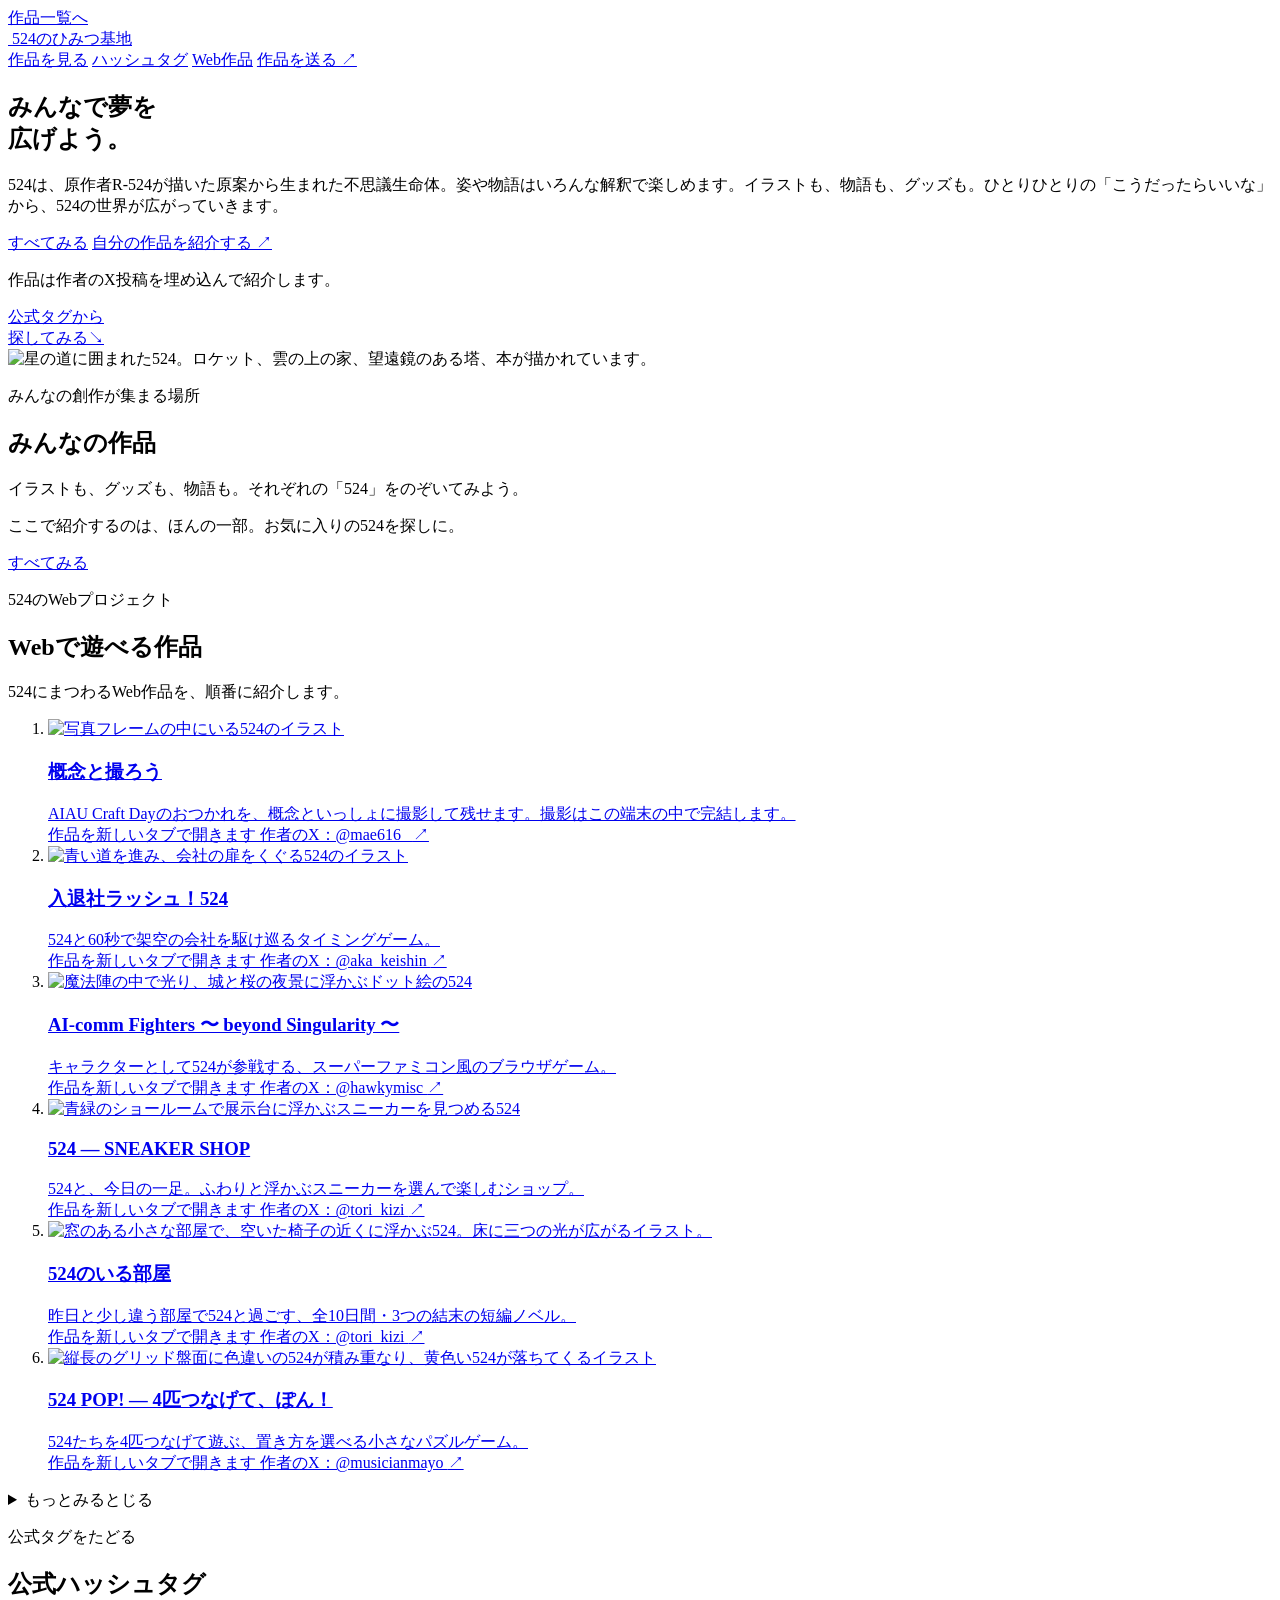
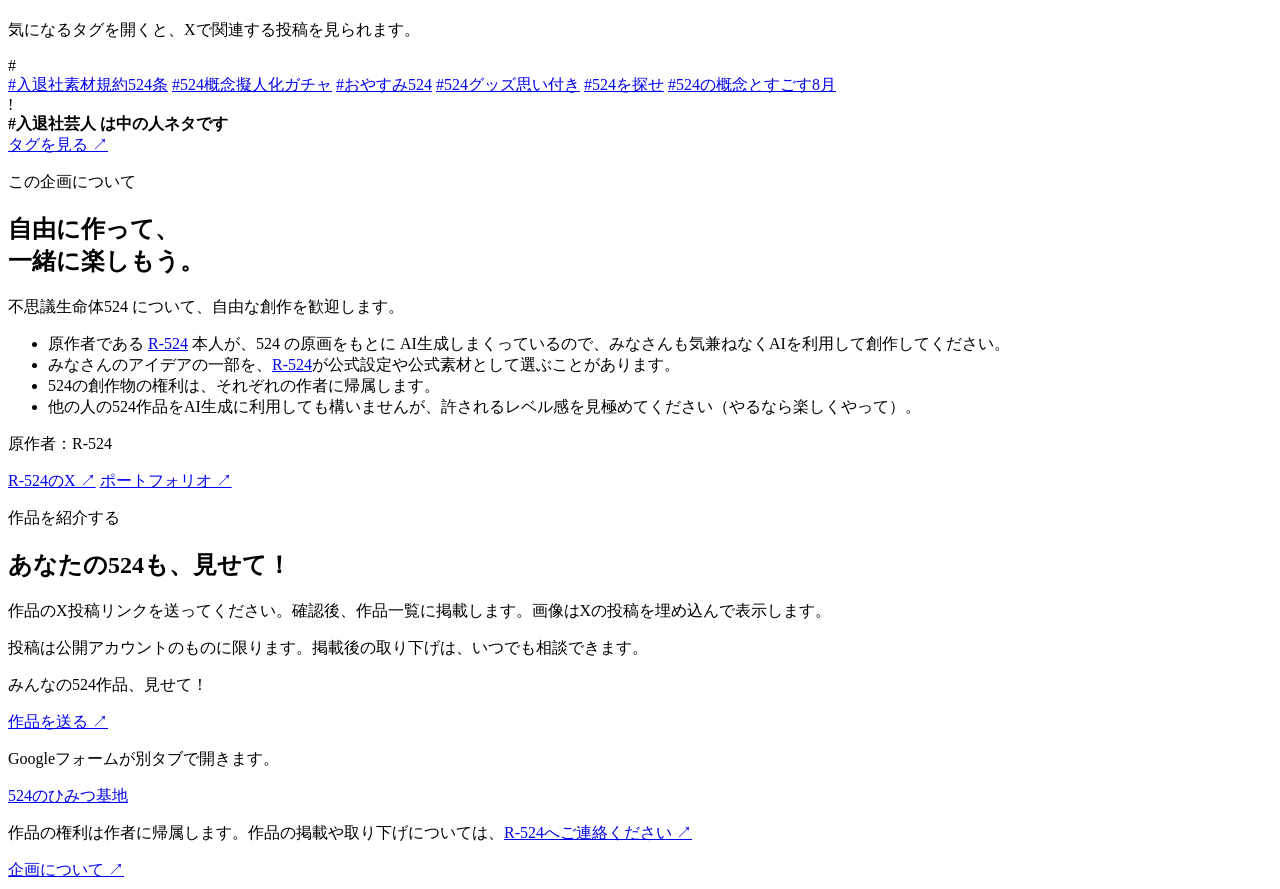
==== commit 6442fb0a: "Compact Web projects and simplify gallery labels" ====
--- a/site/index.html
+++ b/site/index.html
@@ -23,8 +23,8 @@
     <title>524のひみつ基地</title>
     <link rel="icon" type="image/png" href="/assets/favicon-524.png" />
     <link rel="preconnect" href="https://platform.twitter.com" />
-    <link rel="stylesheet" href="/styles.css?v=gallery-20261120" />
-    <script src="/app.js?v=community-gallery-20261120" defer></script>
+    <link rel="stylesheet" href="/styles.css?v=compact-20261120" />
+    <script src="/app.js?v=community-compact-20261120" defer></script>
   </head>
   <body>
     <a class="skip-link" href="#works">作品一覧へ</a>
@@ -47,7 +47,7 @@
           <h1 id="hero-title">みんなで夢を<br /><span>広げよう。</span></h1>
           <p class="hero-intro">524は、原作者R-524が描いた原案から生まれた不思議生命体。姿や物語はいろんな解釈で楽しめます。イラストも、物語も、グッズも。ひとりひとりの「こうだったらいいな」から、524の世界が広がっていきます。</p>
           <div class="hero-actions">
-            <a class="button button-primary" href="/works/">みんなの作品を見る</a>
+            <a class="button button-primary" href="/works/">すべてみる</a>
             <a class="text-link" href="#submit">自分の作品を紹介する <span aria-hidden="true">↗</span></a>
           </div>
           <p class="hero-footnote">作品は作者のX投稿を埋め込んで紹介します。</p>
@@ -65,14 +65,14 @@
             <h2 id="works-title">みんなの作品</h2>
             <p class="section-description">イラストも、グッズも、物語も。それぞれの「524」をのぞいてみよう。</p>
           </div>
-          <a class="count-badge" id="works-count" href="/works/" aria-live="polite">全121件</a>
+
         </div>
         <div class="gallery-category-links" id="category-links" aria-label="作品の種類から探す"></div>
         <div class="gallery-status" id="gallery-status" role="status" aria-live="polite"></div>
         <div class="works-grid" id="works-grid" data-mode="preview" aria-busy="true"></div>
         <div class="gallery-preview-footer">
           <p>ここで紹介するのは、ほんの一部。お気に入りの524を探しに。</p>
-          <a class="button button-primary" href="/works/">全<span data-works-total>121</span>件の作品を見る</a>
+          <a class="button button-primary" href="/works/">すべてみる</a>
         </div>
       </section>
 
@@ -88,7 +88,7 @@
           <li>
             <article class="project-card">
               <a class="project-card-main" href="https://aiau-craft-day.vercel.app/" target="_blank" rel="noopener noreferrer">
-                <span class="project-card-top"><span class="project-number" aria-hidden="true">01</span></span>
+
                 <div class="project-card-photo">
                   <img class="project-card-image" src="/assets/project-card-01-concept-camera.png" width="1734" height="907" alt="写真フレームの中にいる524のイラスト" loading="lazy" decoding="async" />
                   <div class="project-card-label"><h3>概念と撮ろう</h3></div>
@@ -104,7 +104,7 @@
           <li>
             <article class="project-card">
               <a class="project-card-main" href="https://nyutai-rush-524.aka-keishin.chatgpt.site/" target="_blank" rel="noopener noreferrer">
-                <span class="project-card-top"><span class="project-number" aria-hidden="true">02</span></span>
+
                 <div class="project-card-photo">
                   <img class="project-card-image" src="/assets/project-card-02-career-rush.png" width="1733" height="907" alt="青い道を進み、会社の扉をくぐる524のイラスト" loading="lazy" decoding="async" />
                   <div class="project-card-label"><h3>入退社ラッシュ！524</h3></div>
@@ -120,7 +120,7 @@
           <li>
             <article class="project-card">
               <a class="project-card-main" href="https://hawkymisc.github.io/ai-comm-fighters/" target="_blank" rel="noopener noreferrer">
-                <span class="project-card-top"><span class="project-number" aria-hidden="true">03</span></span>
+
                 <div class="project-card-photo">
                   <img class="project-card-image" src="/assets/project-card-03-ai-comm-fighters.png" width="1734" height="907" alt="魔法陣の中で光り、城と桜の夜景に浮かぶドット絵の524" loading="lazy" decoding="async" />
                   <div class="project-card-label"><h3>AI-comm Fighters 〜 beyond Singularity 〜</h3></div>
@@ -136,7 +136,7 @@
           <li>
             <article class="project-card">
               <a class="project-card-main" href="https://spacey-524-sneaker-shop.torikizi.chatgpt.site/" target="_blank" rel="noopener noreferrer">
-                <span class="project-card-top"><span class="project-number" aria-hidden="true">04</span></span>
+
                 <div class="project-card-photo">
                   <img class="project-card-image" src="/assets/project-card-04-sneaker-shop.png" width="1734" height="907" alt="青緑のショールームで展示台に浮かぶスニーカーを見つめる524" loading="lazy" decoding="async" />
                   <div class="project-card-label"><h3>524 — SNEAKER SHOP</h3></div>
@@ -152,7 +152,7 @@
           <li>
             <article class="project-card">
               <a class="project-card-main" href="https://room-524.torikizi.chatgpt.site/" target="_blank" rel="noopener noreferrer">
-                <span class="project-card-top"><span class="project-number" aria-hidden="true">05</span></span>
+
                 <div class="project-card-photo">
                   <img class="project-card-image" src="/assets/project-card-05-room-524.png" width="1734" height="907" alt="窓のある小さな部屋で、空いた椅子の近くに浮かぶ524。床に三つの光が広がるイラスト。" loading="lazy" decoding="async" />
                   <div class="project-card-label"><h3>524のいる部屋</h3></div>
@@ -168,7 +168,7 @@
           <li>
             <article class="project-card">
               <a class="project-card-main" href="https://mayonaka-ratori.github.io/524pop-play/" target="_blank" rel="noopener noreferrer">
-                <span class="project-card-top"><span class="project-number" aria-hidden="true">06</span></span>
+
                 <div class="project-card-photo">
                   <img class="project-card-image" src="/assets/project-card-06-pop-play-ponpon.png" width="1734" height="907" alt="縦長のグリッド盤面に色違いの524が積み重なり、黄色い524が落ちてくるイラスト" loading="lazy" decoding="async" />
                   <div class="project-card-label"><h3>524 POP! — 4匹つなげて、ぽん！</h3></div>
@@ -181,10 +181,14 @@
               <a class="project-author" href="https://x.com/musicianmayo" target="_blank" rel="noopener noreferrer">作者のX：@musicianmayo <span aria-hidden="true">↗</span></a>
             </article>
           </li>
+        </ol>
+        <details class="more-projects">
+          <summary><span class="projects-expand-label">もっとみる</span><span class="projects-collapse-label">とじる</span></summary>
+          <ol class="project-grid" start="7">
           <li>
             <article class="project-card">
               <a class="project-card-main" href="https://mae616.github.io/524-web-mv/" target="_blank" rel="noopener noreferrer">
-                <span class="project-card-top"><span class="project-number" aria-hidden="true">07</span></span>
+
                 <div class="project-card-photo">
                   <img class="project-card-image" src="/assets/project-card-07-beat.png" width="1733" height="907" alt="音の波とイコライザーに囲まれ、ステージに浮かぶ524のイラスト" loading="lazy" decoding="async" />
                   <div class="project-card-label"><h3>524 BEAT</h3></div>
@@ -200,7 +204,7 @@
           <li>
             <article class="project-card">
               <a class="project-card-main" href="https://mayonaka-ratori.github.io/524pop-play/sling.html" target="_blank" rel="noopener noreferrer">
-                <span class="project-card-top"><span class="project-number" aria-hidden="true">08</span></span>
+
                 <div class="project-card-photo">
                   <img class="project-card-image" src="/assets/project-card-08-sling-selected.png" width="1733" height="907" alt="水色のレールを進む黄色い524と、目を開けた緑・青・ピンクの524たち" loading="lazy" decoding="async" />
                   <div class="project-card-label"><h3>524スリング！</h3></div>
@@ -216,7 +220,7 @@
           <li>
             <article class="project-card">
               <a class="project-card-main" href="https://mayonaka-ratori.github.io/524pop-play/cheese.html" target="_blank" rel="noopener noreferrer">
-                <span class="project-card-top"><span class="project-number" aria-hidden="true">09</span></span>
+
                 <div class="project-card-photo">
                   <img class="project-card-image" src="/assets/project-card-09-cheese.png" width="1733" height="907" alt="点線の撮影枠のなかで、5匹で記念写真を撮る色違いの524たち" loading="lazy" decoding="async" />
                   <div class="project-card-label"><h3>５２４でパシャリ！</h3></div>
@@ -232,7 +236,7 @@
           <li>
             <article class="project-card">
               <a class="project-card-main" href="https://mayonaka-ratori.github.io/524pop-play/bunbetsu.html" target="_blank" rel="noopener noreferrer">
-                <span class="project-card-top"><span class="project-number" aria-hidden="true">10</span></span>
+
                 <div class="project-card-photo">
                   <img class="project-card-image" src="/assets/project-card-10-bunbetsu-gameplay.png" width="1733" height="908" alt="524・529・534がベルトに並び、左右の判定ボタンが描かれたイラスト" loading="lazy" decoding="async" />
                   <div class="project-card-label"><h3>分別５２４</h3></div>
@@ -248,7 +252,7 @@
           <li>
             <article class="project-card">
               <a class="project-card-main" href="https://mayonaka-ratori.github.io/524pop-play/homerun.html" target="_blank" rel="noopener noreferrer">
-                <span class="project-card-top"><span class="project-number" aria-hidden="true">11</span></span>
+
                 <div class="project-card-photo">
                   <img class="project-card-image" src="/assets/project-card-11-homerun.png" width="1733" height="907" alt="バットを振る524と、スタジアムの空へ飛ぶボール" loading="lazy" decoding="async" />
                   <div class="project-card-label"><h3>５２４ホームラン！</h3></div>
@@ -264,7 +268,7 @@
           <li>
             <article class="project-card">
               <a class="project-card-main" href="https://five-two-four-beat-jam.mae616.chatgpt.site/" target="_blank" rel="noopener noreferrer">
-                <span class="project-card-top"><span class="project-number" aria-hidden="true">12</span></span>
+
                 <div class="project-card-photo">
                   <img class="project-card-image" src="/assets/project-card-12-beat-jam.png" width="1733" height="907" alt="リズムに合わせて跳ねる524と、5・2・4のボタン" loading="lazy" decoding="async" />
                   <div class="project-card-label"><h3>524 BEAT JAM!</h3></div>
@@ -280,7 +284,7 @@
           <li>
             <article class="project-card">
               <a class="project-card-main" href="https://roll-rush-60.torikizi.chatgpt.site/" target="_blank" rel="noopener noreferrer">
-                <span class="project-card-top"><span class="project-number" aria-hidden="true">13</span></span>
+
                 <div class="project-card-photo">
                   <img class="project-card-image" src="/assets/project-card-13-roll-rush.png?v=canonical-20261005-3" width="1672" height="941" alt="ネオンの道を進む524と、星形アイテムやトゲのある障害物" loading="lazy" decoding="async" />
                   <div class="project-card-label"><h3>524 ROLL RUSH</h3></div>
@@ -296,7 +300,7 @@
           <li>
             <article class="project-card">
               <a class="project-card-main" href="https://mayonaka-ratori.github.io/524pop-play/magirekomi.html" target="_blank" rel="noopener noreferrer">
-                <span class="project-card-top"><span class="project-number" aria-hidden="true">14</span></span>
+
                 <div class="project-card-photo">
                   <img class="project-card-image" src="/assets/project-card-14-magirekomi.png" width="1672" height="941" alt="カラフルな形のなかで、黄色い524と青緑の524がかくれんぼをしているイラスト" loading="lazy" decoding="async" />
                   <div class="project-card-label"><h3>５２４まぎれこみ！</h3></div>
@@ -312,7 +316,7 @@
           <li>
             <article class="project-card">
               <a class="project-card-main" href="https://mayonaka-ratori.github.io/524pop-play/crane.html" target="_blank" rel="noopener noreferrer">
-                <span class="project-card-top"><span class="project-number" aria-hidden="true">15</span></span>
+
                 <div class="project-card-photo">
                   <img class="project-card-image" src="/assets/project-card-15-crane.png" width="1733" height="908" alt="クレーンでぬいぐるみの524をつり上げるイラスト" loading="lazy" decoding="async" />
                   <div class="project-card-label"><h3>５２４クレーン！</h3></div>
@@ -325,7 +329,8 @@
               <a class="project-author" href="https://x.com/musicianmayo" target="_blank" rel="noopener noreferrer">作者のX：@musicianmayo <span aria-hidden="true">↗</span></a>
             </article>
           </li>
-        </ol>
+          </ol>
+        </details>
       </section>
 
 
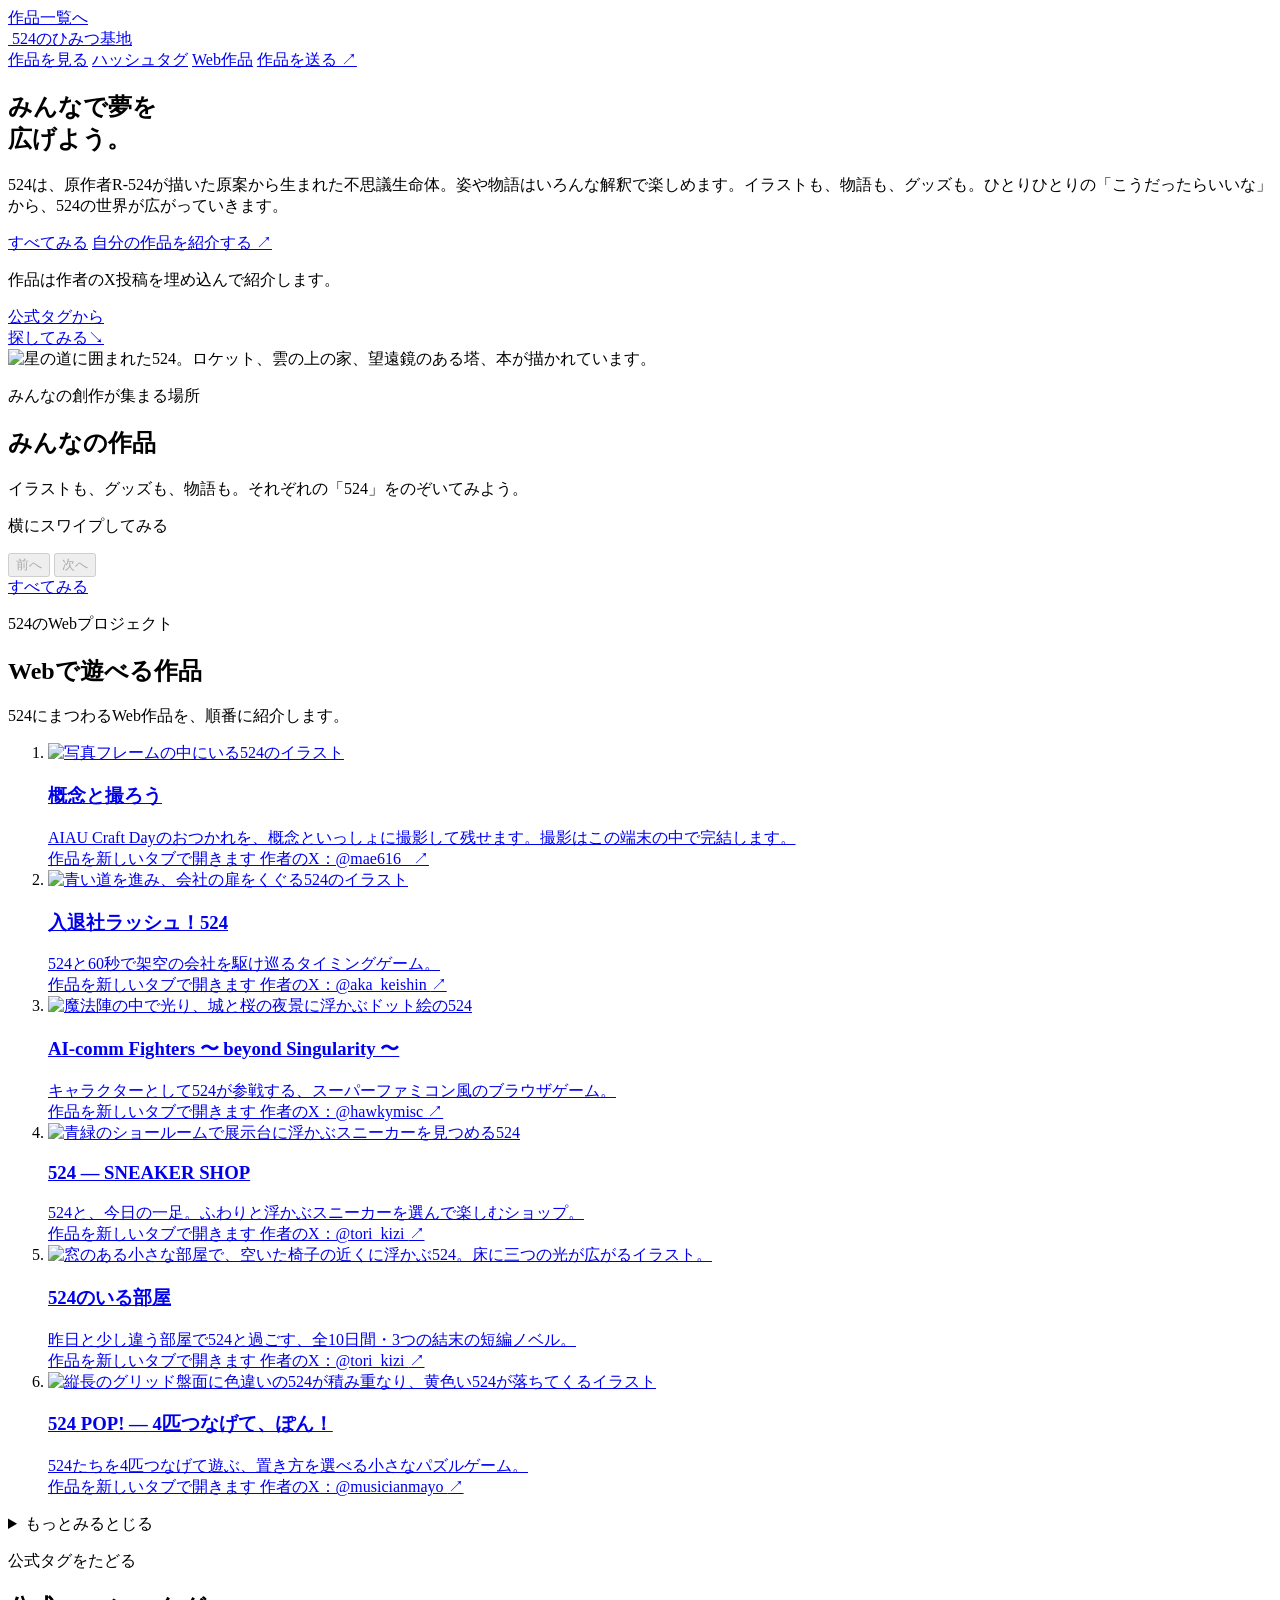
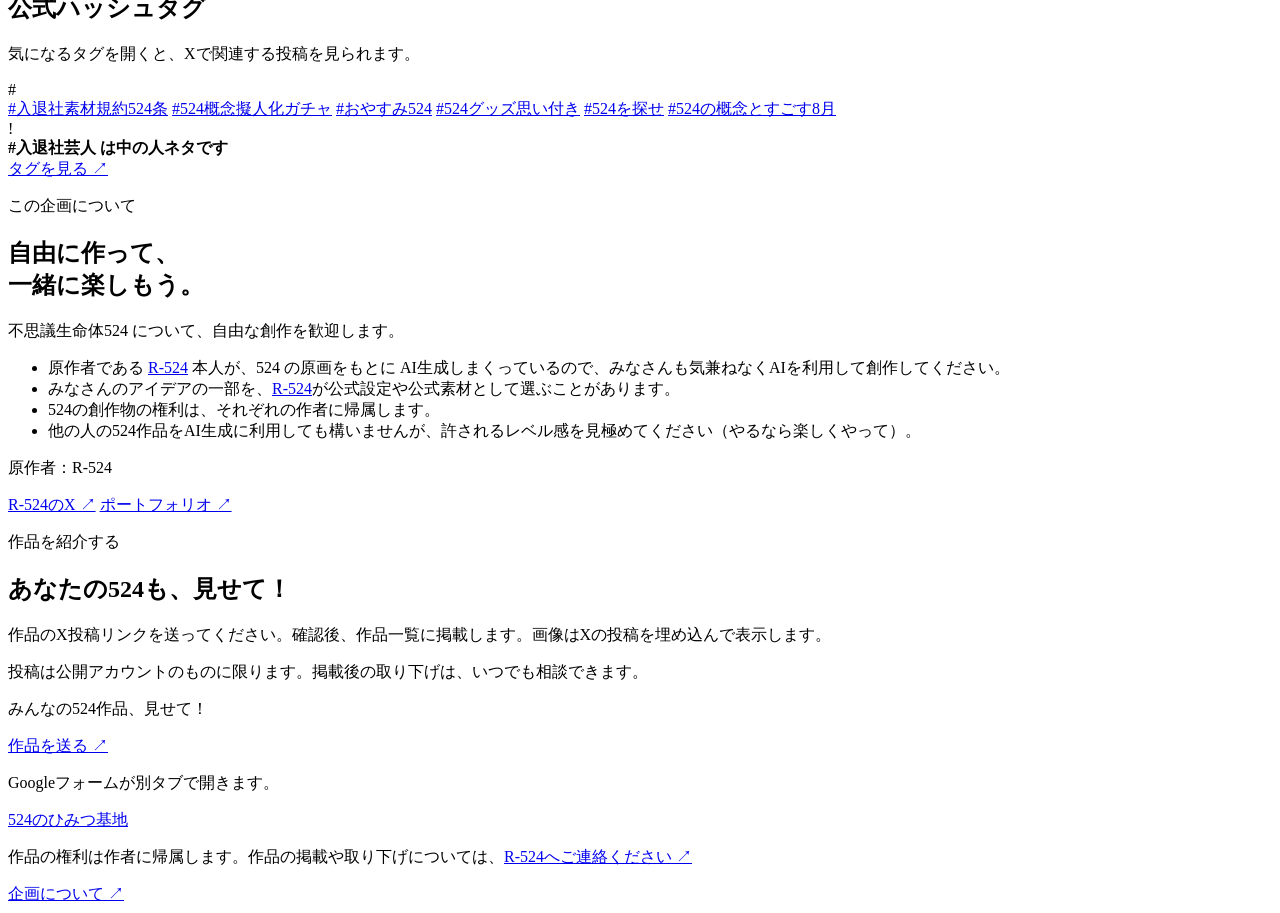
==== commit ef0a09c4: "Make the top-page X posts a swipeable carousel" ====
--- a/site/index.html
+++ b/site/index.html
@@ -23,8 +23,8 @@
     <title>524のひみつ基地</title>
     <link rel="icon" type="image/png" href="/assets/favicon-524.png" />
     <link rel="preconnect" href="https://platform.twitter.com" />
-    <link rel="stylesheet" href="/styles.css?v=compact-20261120" />
-    <script src="/app.js?v=community-compact-20261120" defer></script>
+    <link rel="stylesheet" href="/styles.css?v=carousel-20261120" />
+    <script src="/app.js?v=community-carousel-20261120" defer></script>
   </head>
   <body>
     <a class="skip-link" href="#works">作品一覧へ</a>
@@ -69,10 +69,18 @@
         </div>
         <div class="gallery-category-links" id="category-links" aria-label="作品の種類から探す"></div>
         <div class="gallery-status" id="gallery-status" role="status" aria-live="polite"></div>
-        <div class="works-grid" id="works-grid" data-mode="preview" aria-busy="true"></div>
-        <div class="gallery-preview-footer">
-          <p>ここで紹介するのは、ほんの一部。お気に入りの524を探しに。</p>
-          <a class="button button-primary" href="/works/">すべてみる</a>
+        <div class="tweet-carousel" role="region" aria-roledescription="カルーセル" aria-labelledby="works-title">
+          <div class="works-grid tweet-carousel-track" id="works-grid" data-mode="preview" aria-busy="true" tabindex="0" aria-label="Xの作品投稿" aria-describedby="carousel-help"></div>
+          <div class="gallery-preview-footer">
+            <div class="carousel-navigation">
+              <p id="carousel-help">横にスワイプしてみる</p>
+              <div class="carousel-controls" role="group" aria-label="投稿の切り替え">
+                <button type="button" id="carousel-prev" aria-label="前の投稿へ" aria-controls="works-grid" disabled>前へ</button>
+                <button type="button" id="carousel-next" aria-label="次の投稿へ" aria-controls="works-grid" disabled>次へ</button>
+              </div>
+            </div>
+            <a class="button button-primary" href="/works/">すべてみる</a>
+          </div>
         </div>
       </section>
 
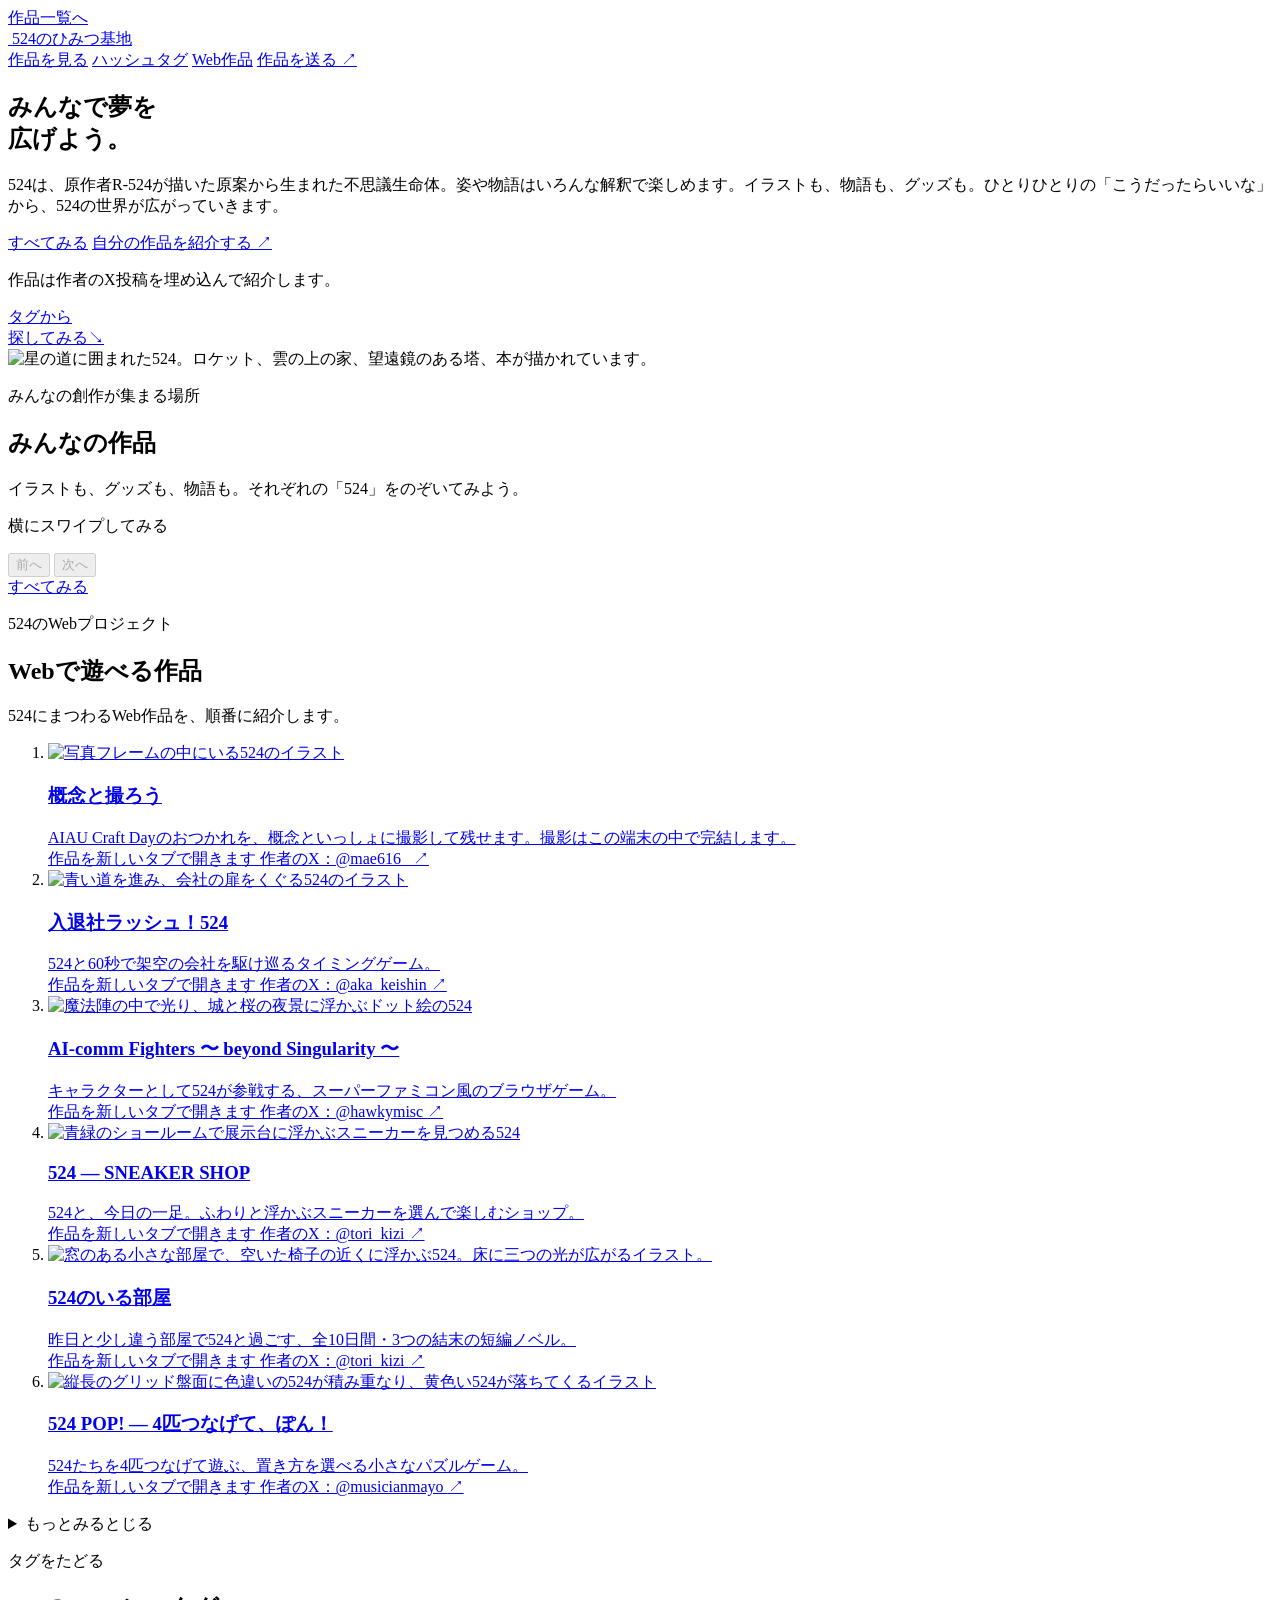
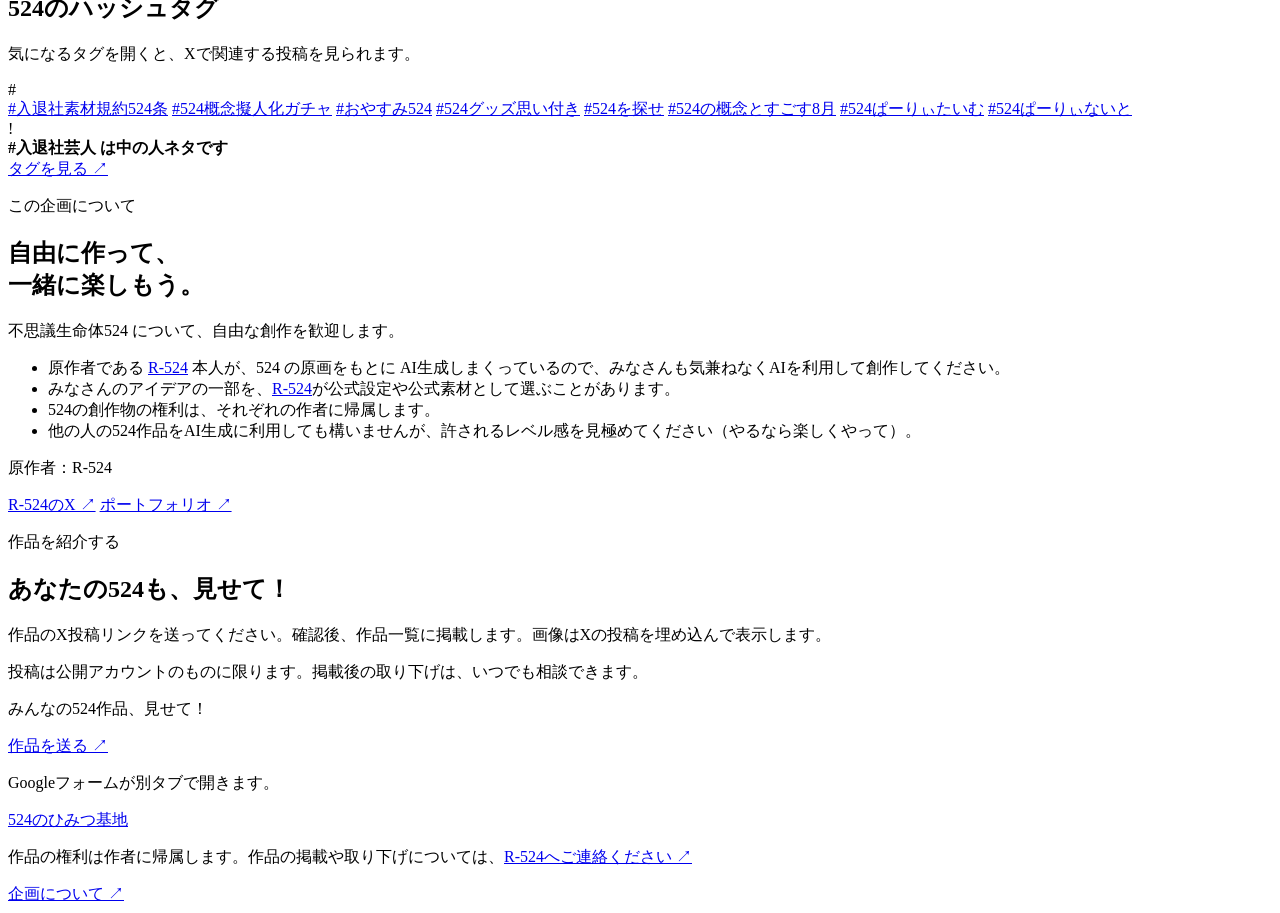
==== commit 86338830: "Add two community hashtags to the 524 fan site" ====
--- a/site/index.html
+++ b/site/index.html
@@ -51,7 +51,7 @@
             <a class="text-link" href="#submit">自分の作品を紹介する <span aria-hidden="true">↗</span></a>
           </div>
           <p class="hero-footnote">作品は作者のX投稿を埋め込んで紹介します。</p>
-          <a class="hero-sticker" href="#hashtags"><span>公式タグから<br />探してみる</span><span class="sticker-arrow" aria-hidden="true">↘</span></a>
+          <a class="hero-sticker" href="#hashtags"><span>タグから<br />探してみる</span><span class="sticker-arrow" aria-hidden="true">↘</span></a>
         </div>
         <div class="hero-art">
           <div class="art-frame"><img src="/assets/524-dreams.png" alt="星の道に囲まれた524。ロケット、雲の上の家、望遠鏡のある塔、本が描かれています。" /></div>
@@ -346,8 +346,8 @@
       <section class="hashtag-section section-wrap" id="hashtags" aria-labelledby="hashtags-title">
         <div class="section-heading hashtag-heading">
           <div>
-            <p class="section-kicker">公式タグをたどる</p>
-            <h2 id="hashtags-title">公式ハッシュタグ</h2>
+            <p class="section-kicker">タグをたどる</p>
+            <h2 id="hashtags-title">524のハッシュタグ</h2>
             <p class="section-description">気になるタグを開くと、Xで関連する投稿を見られます。</p>
           </div>
           <span class="hashtag-doodle" aria-hidden="true">#</span>
@@ -359,6 +359,8 @@
           <a class="hashtag-card hashtag-card--yellow" href="https://x.com/hashtag/524%E3%82%B0%E3%83%83%E3%82%BA%E6%80%9D%E3%81%84%E4%BB%98%E3%81%8D" target="_blank" rel="noopener noreferrer"><span class="tag-symbol">#</span><span>524グッズ思い付き</span></a>
           <a class="hashtag-card hashtag-card--cyan" href="https://x.com/hashtag/524%E3%82%92%E6%8E%A2%E3%81%9B" target="_blank" rel="noopener noreferrer"><span class="tag-symbol">#</span><span>524を探せ</span></a>
           <a class="hashtag-card hashtag-card--yellow" href="https://x.com/hashtag/524%E3%81%AE%E6%A6%82%E5%BF%B5%E3%81%A8%E3%81%99%E3%81%94%E3%81%998%E6%9C%88" target="_blank" rel="noopener noreferrer"><span class="tag-symbol">#</span><span>524の概念とすごす8月</span></a>
+          <a class="hashtag-card hashtag-card--cyan" href="https://x.com/hashtag/524%E3%81%B1%E3%83%BC%E3%82%8A%E3%81%83%E3%81%9F%E3%81%84%E3%82%80" target="_blank" rel="noopener noreferrer"><span class="tag-symbol">#</span><span>524ぱーりぃたいむ</span></a>
+          <a class="hashtag-card hashtag-card--yellow" href="https://x.com/hashtag/524%E3%81%B1%E3%83%BC%E3%82%8A%E3%81%83%E3%81%AA%E3%81%84%E3%81%A8" target="_blank" rel="noopener noreferrer"><span class="tag-symbol">#</span><span>524ぱーりぃないと</span></a>
         </div>
 
         <aside class="inside-joke-note">
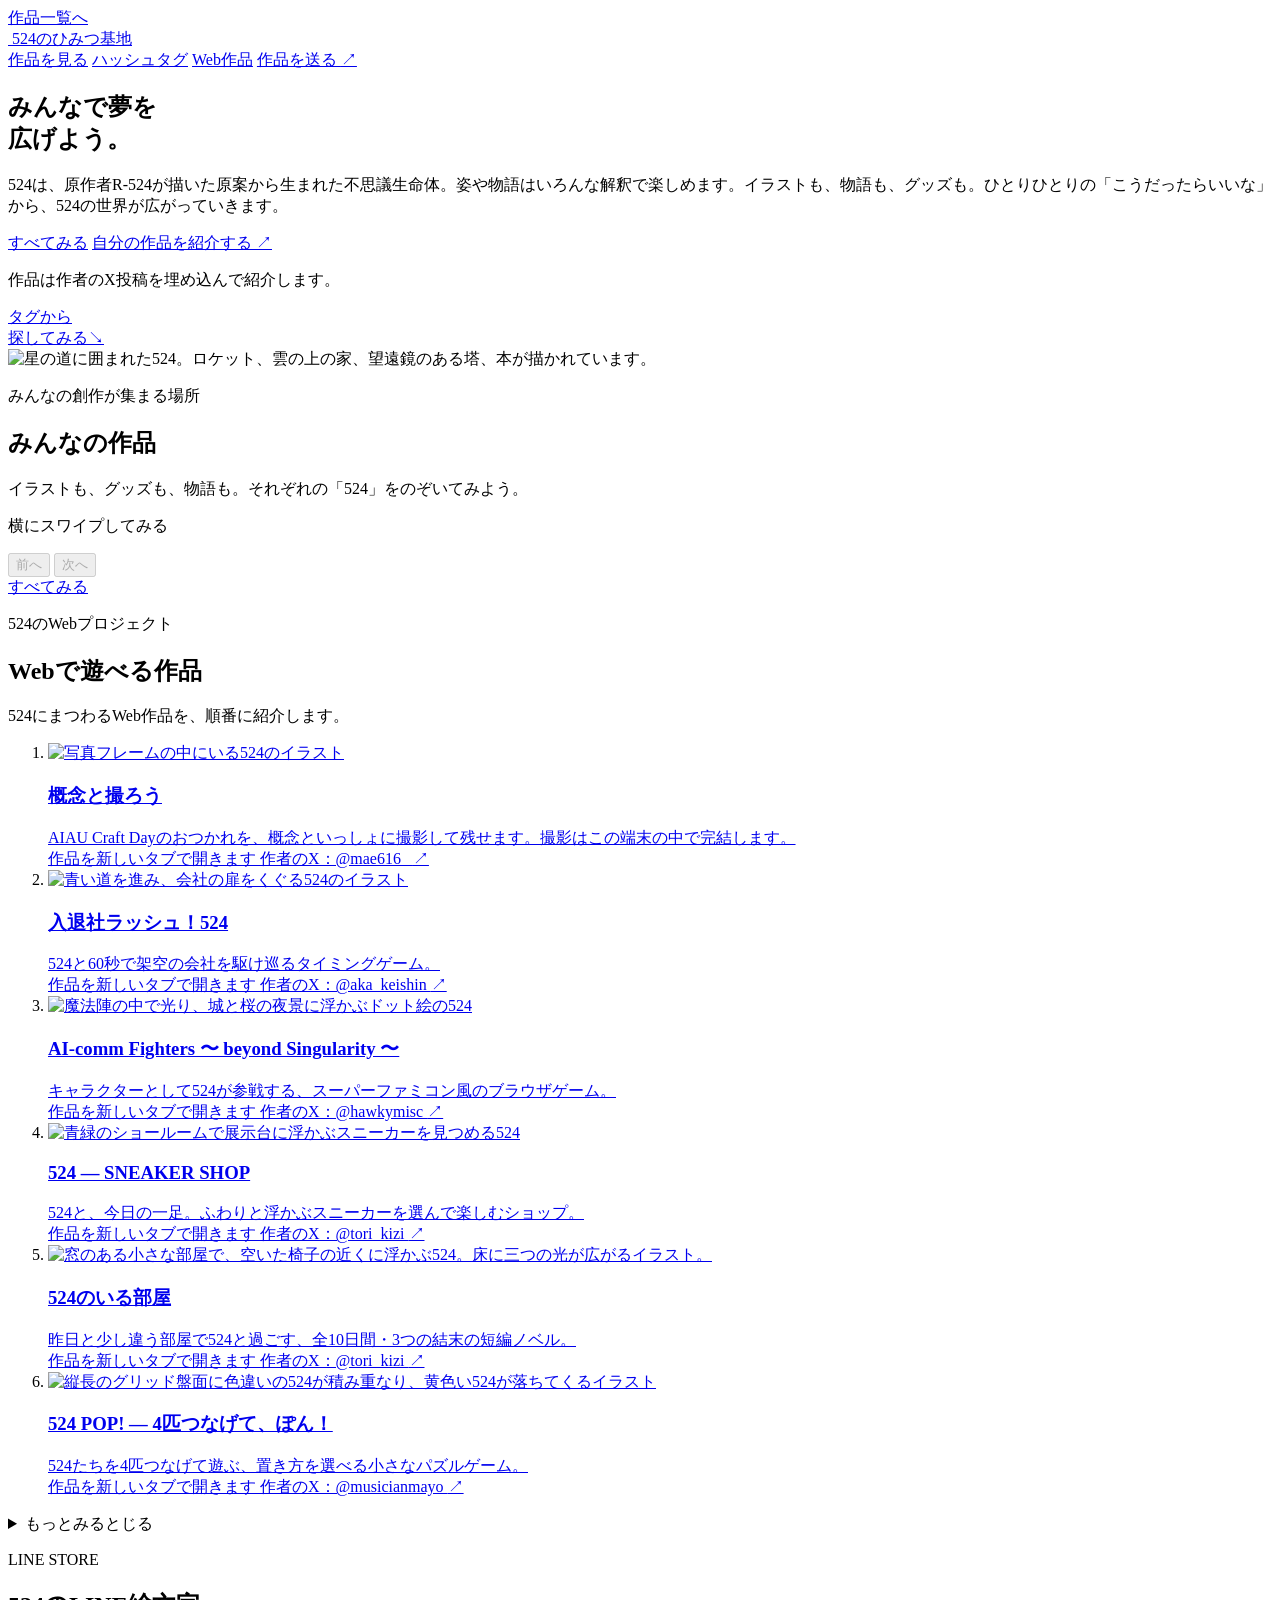
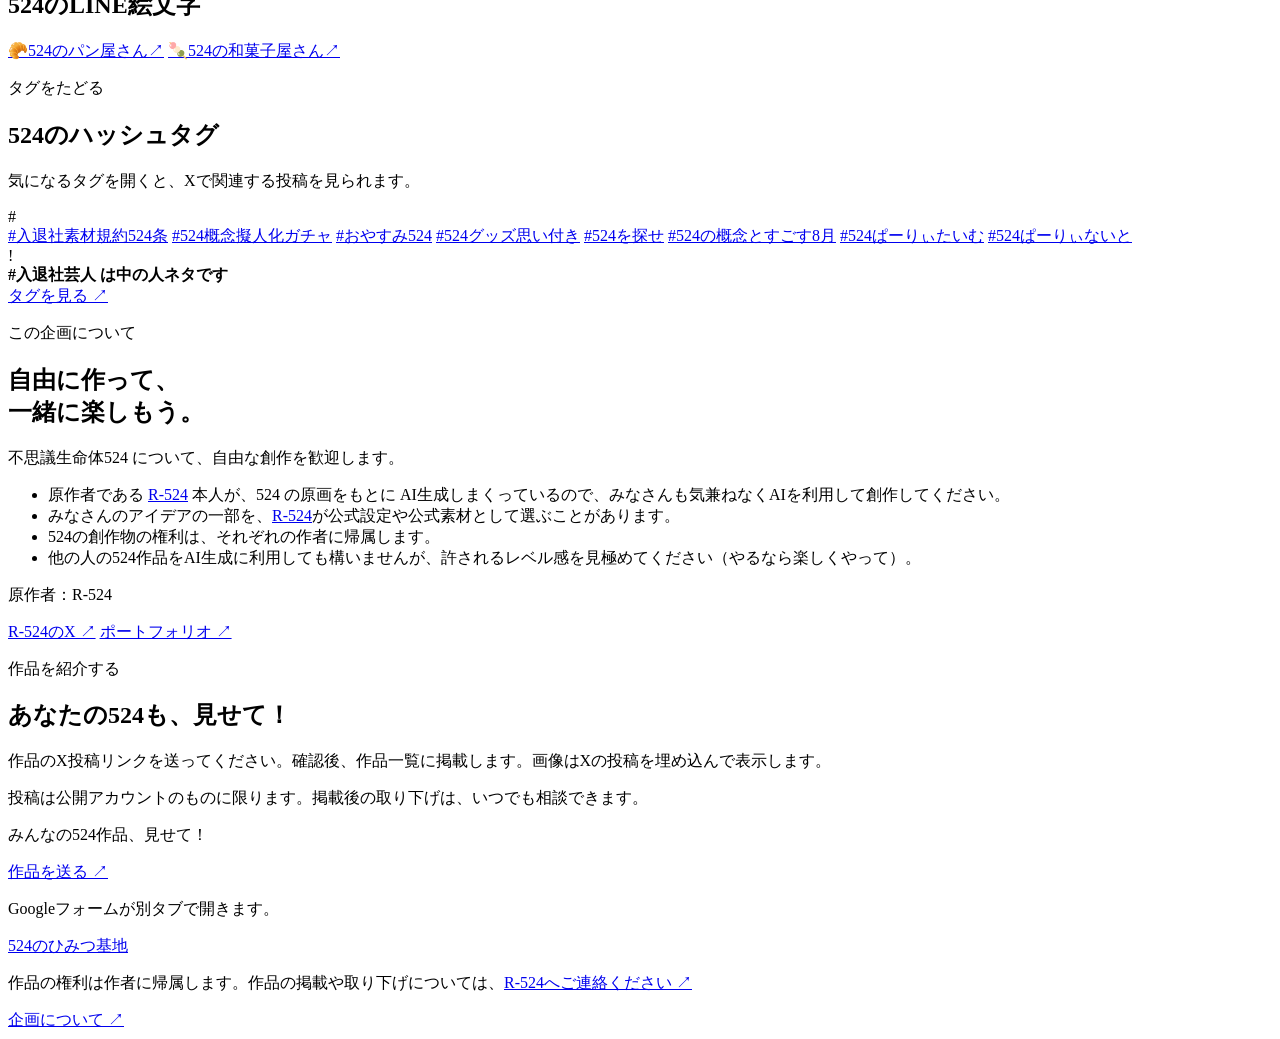
==== commit 1680fa60: "Add bakery and wagashi LINE emoji links to 524 homepage" ====
--- a/site/index.html
+++ b/site/index.html
@@ -24,7 +24,7 @@
     <link rel="icon" type="image/png" href="/assets/favicon-524.png" />
     <link rel="preconnect" href="https://platform.twitter.com" />
     <link rel="stylesheet" href="/styles.css?v=carousel-20261120" />
-    <script src="/app.js?v=community-carousel-20261120" defer></script>
+    <script src="/app.js?v=community-tags-20261123" defer></script>
   </head>
   <body>
     <a class="skip-link" href="#works">作品一覧へ</a>
@@ -343,6 +343,19 @@
 
 
 
+      <section class="hashtag-section section-wrap" id="line-emoji" aria-labelledby="line-emoji-title">
+        <div class="section-heading">
+          <div>
+            <p class="section-kicker">LINE STORE</p>
+            <h2 id="line-emoji-title">524のLINE絵文字</h2>
+          </div>
+        </div>
+        <div class="hashtag-grid">
+          <a class="hashtag-card hashtag-card--cyan" href="https://line.me/S/emoji/?id=6b0398e6d4e8f15696626caf&amp;lang=ja" target="_blank" rel="noopener noreferrer"><span class="tag-symbol" aria-hidden="true">🥐</span><span>524のパン屋さん</span><span class="tag-arrow" aria-hidden="true">↗</span></a>
+          <a class="hashtag-card hashtag-card--yellow" href="https://line.me/S/emoji/?id=6b039dbb736270622ad52bf6&amp;lang=ja" target="_blank" rel="noopener noreferrer"><span class="tag-symbol" aria-hidden="true">🍡</span><span>524の和菓子屋さん</span><span class="tag-arrow" aria-hidden="true">↗</span></a>
+        </div>
+      </section>
+
       <section class="hashtag-section section-wrap" id="hashtags" aria-labelledby="hashtags-title">
         <div class="section-heading hashtag-heading">
           <div>
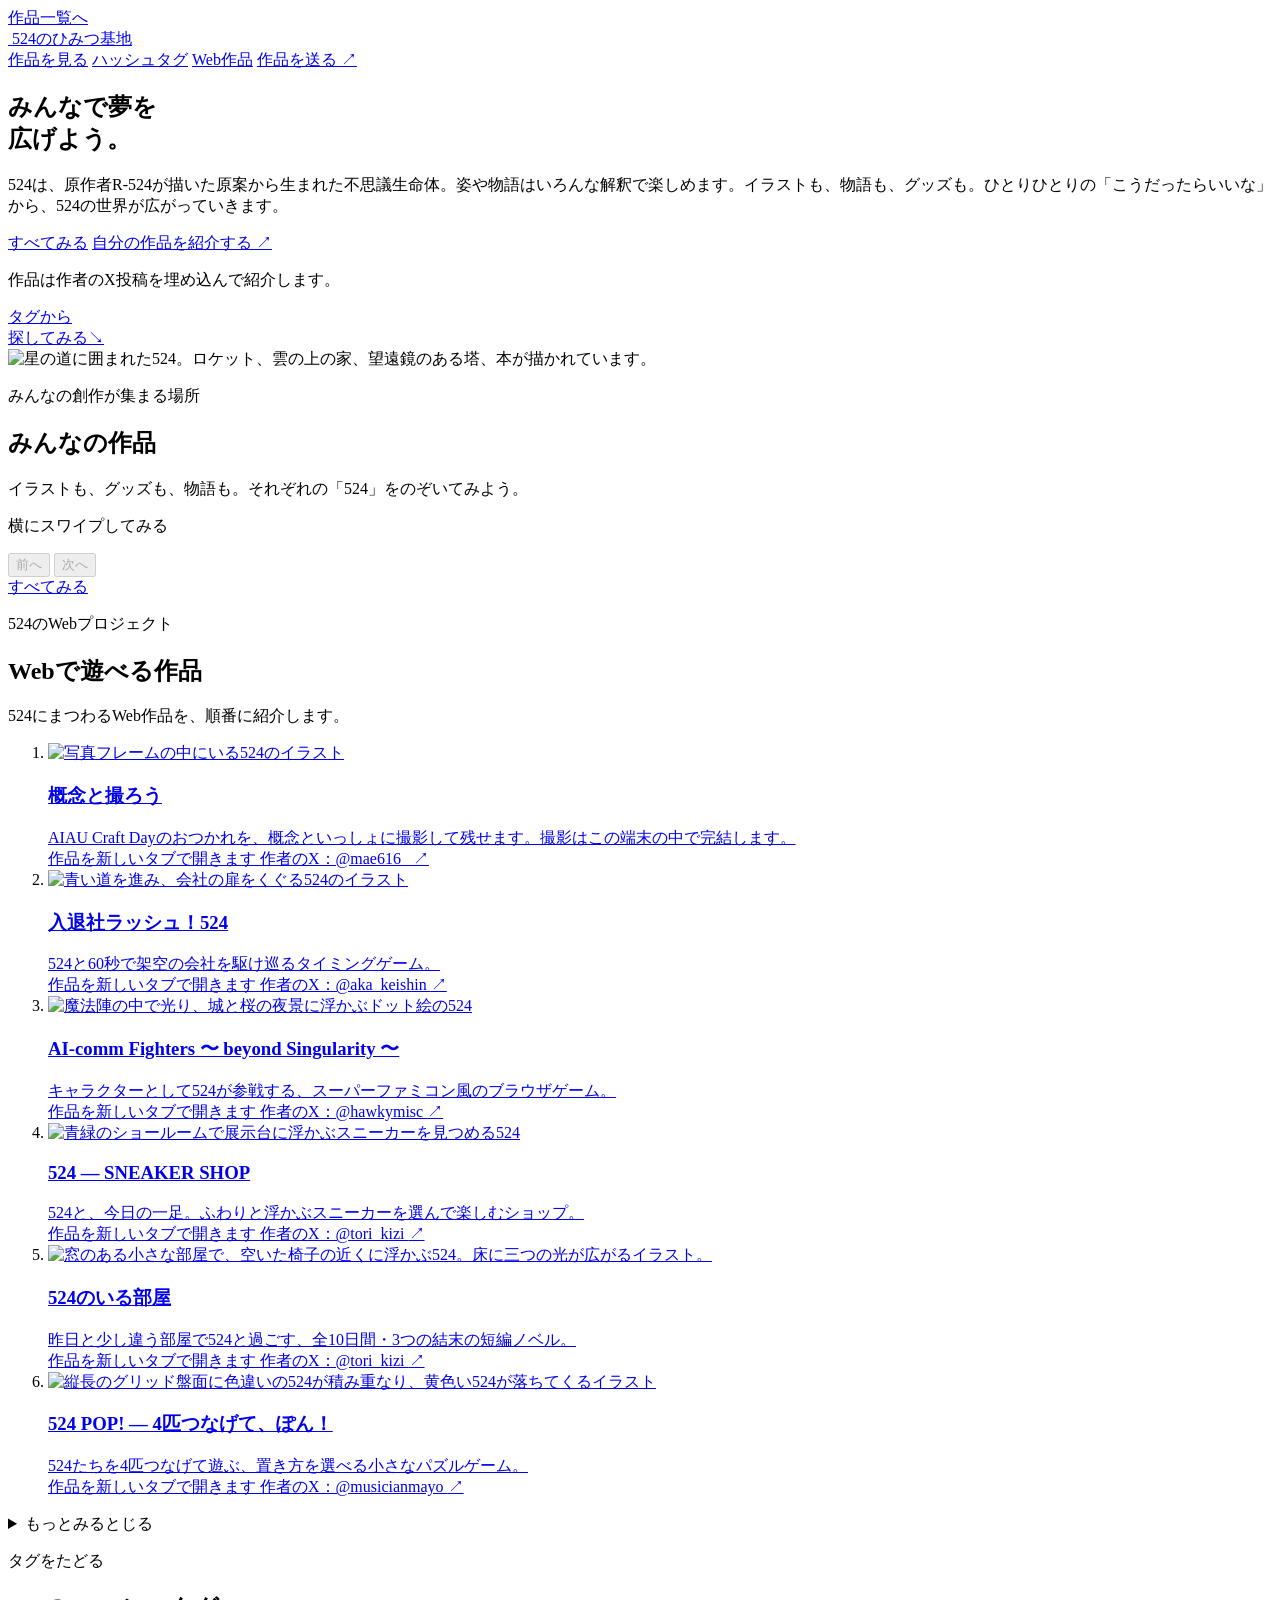
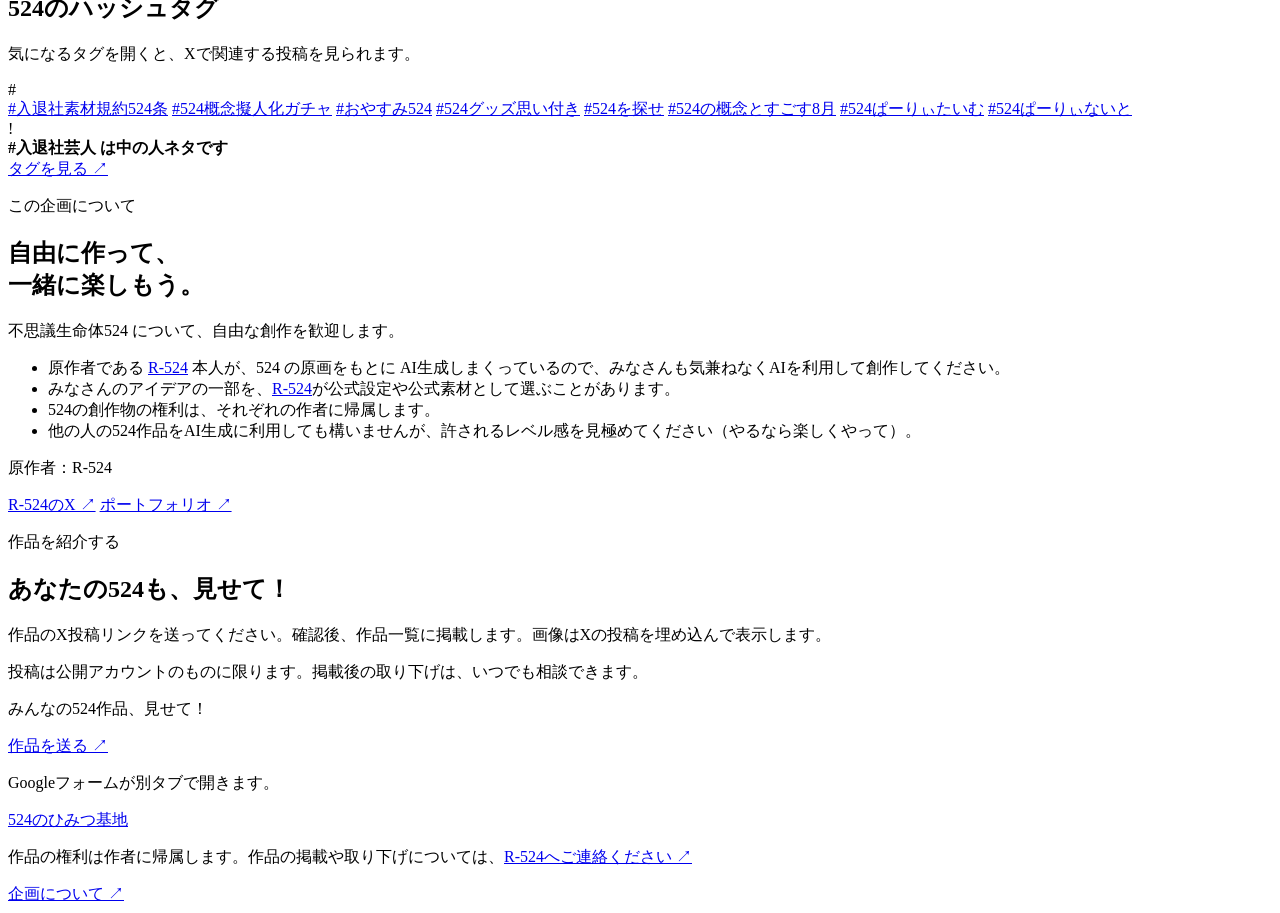
==== commit 58d3f6f6: "Remove the temporary LINE emoji section from the 524 fan site" ====
--- a/site/index.html
+++ b/site/index.html
@@ -343,19 +343,6 @@
 
 
 
-      <section class="hashtag-section section-wrap" id="line-emoji" aria-labelledby="line-emoji-title">
-        <div class="section-heading">
-          <div>
-            <p class="section-kicker">LINE STORE</p>
-            <h2 id="line-emoji-title">524のLINE絵文字</h2>
-          </div>
-        </div>
-        <div class="hashtag-grid">
-          <a class="hashtag-card hashtag-card--cyan" href="https://line.me/S/emoji/?id=6b0398e6d4e8f15696626caf&amp;lang=ja" target="_blank" rel="noopener noreferrer"><span class="tag-symbol" aria-hidden="true">🥐</span><span>524のパン屋さん</span><span class="tag-arrow" aria-hidden="true">↗</span></a>
-          <a class="hashtag-card hashtag-card--yellow" href="https://line.me/S/emoji/?id=6b039dbb736270622ad52bf6&amp;lang=ja" target="_blank" rel="noopener noreferrer"><span class="tag-symbol" aria-hidden="true">🍡</span><span>524の和菓子屋さん</span><span class="tag-arrow" aria-hidden="true">↗</span></a>
-        </div>
-      </section>
-
       <section class="hashtag-section section-wrap" id="hashtags" aria-labelledby="hashtags-title">
         <div class="section-heading hashtag-heading">
           <div>
